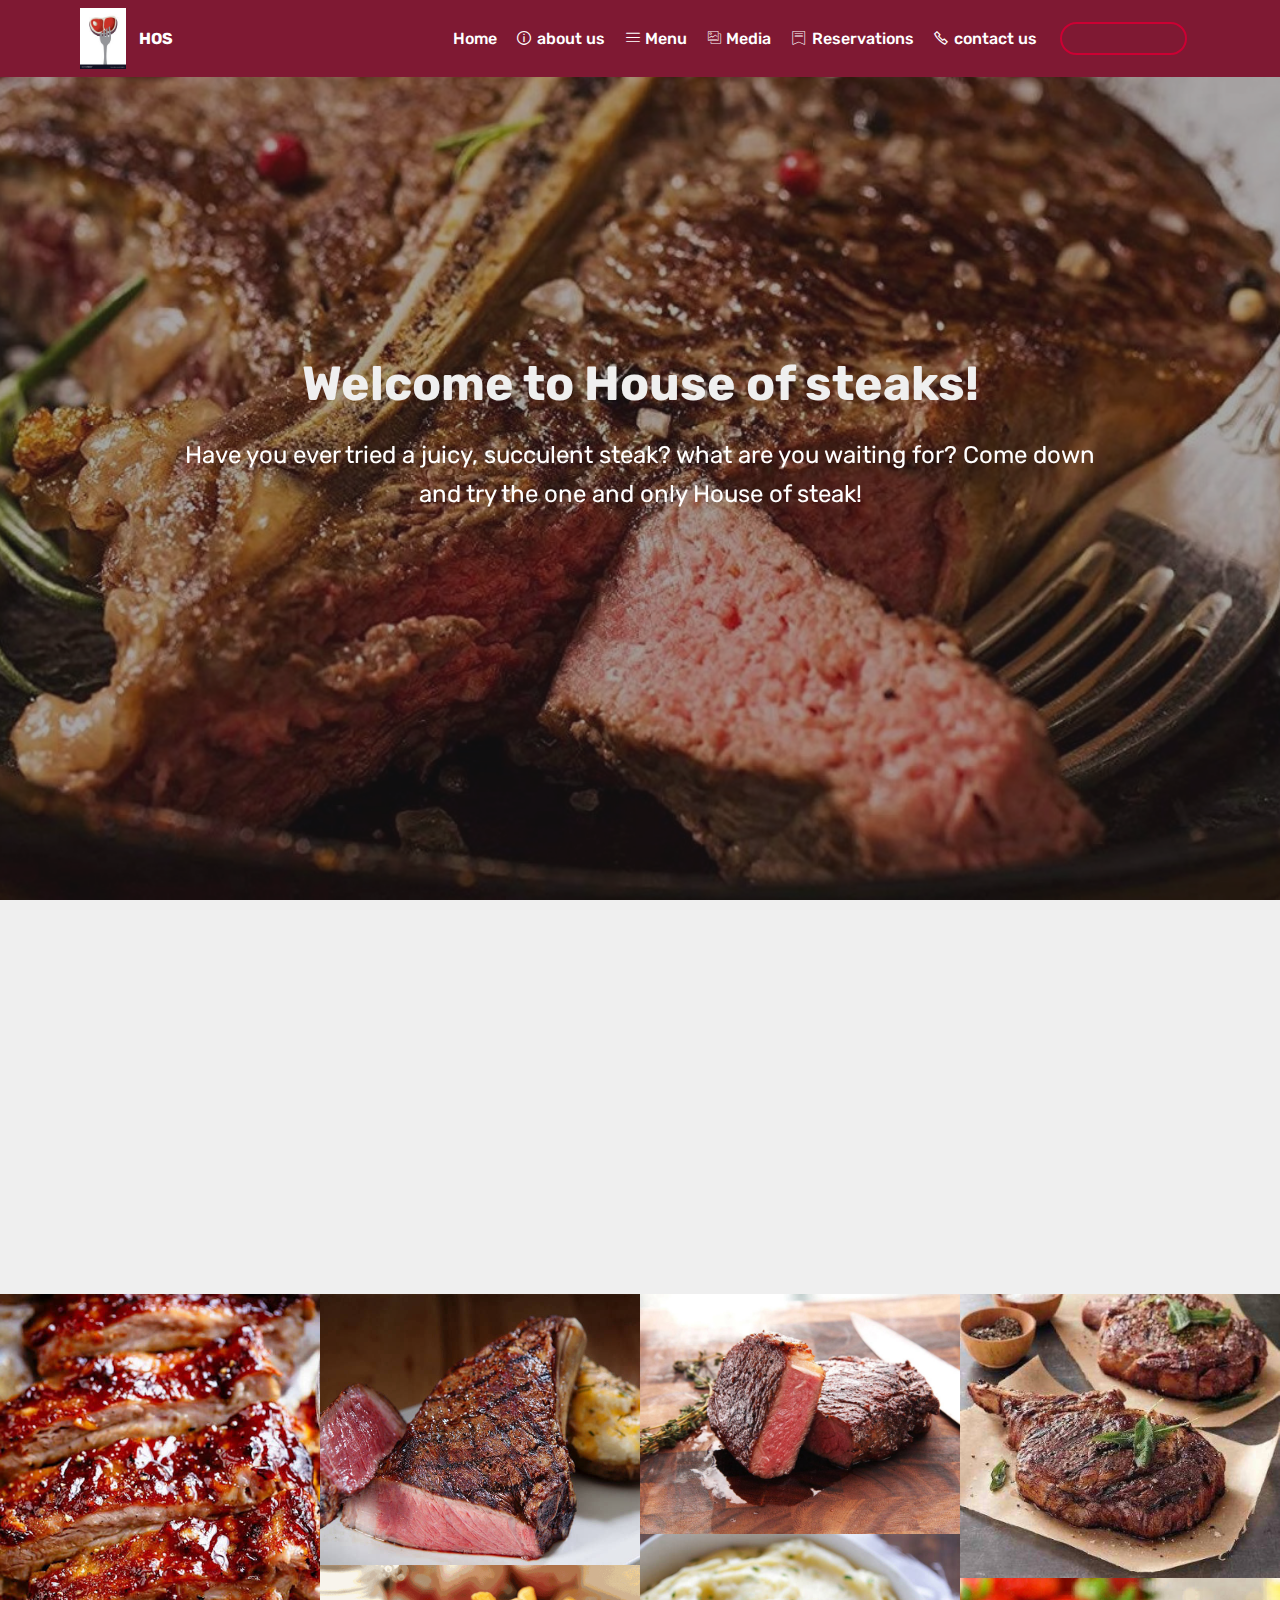
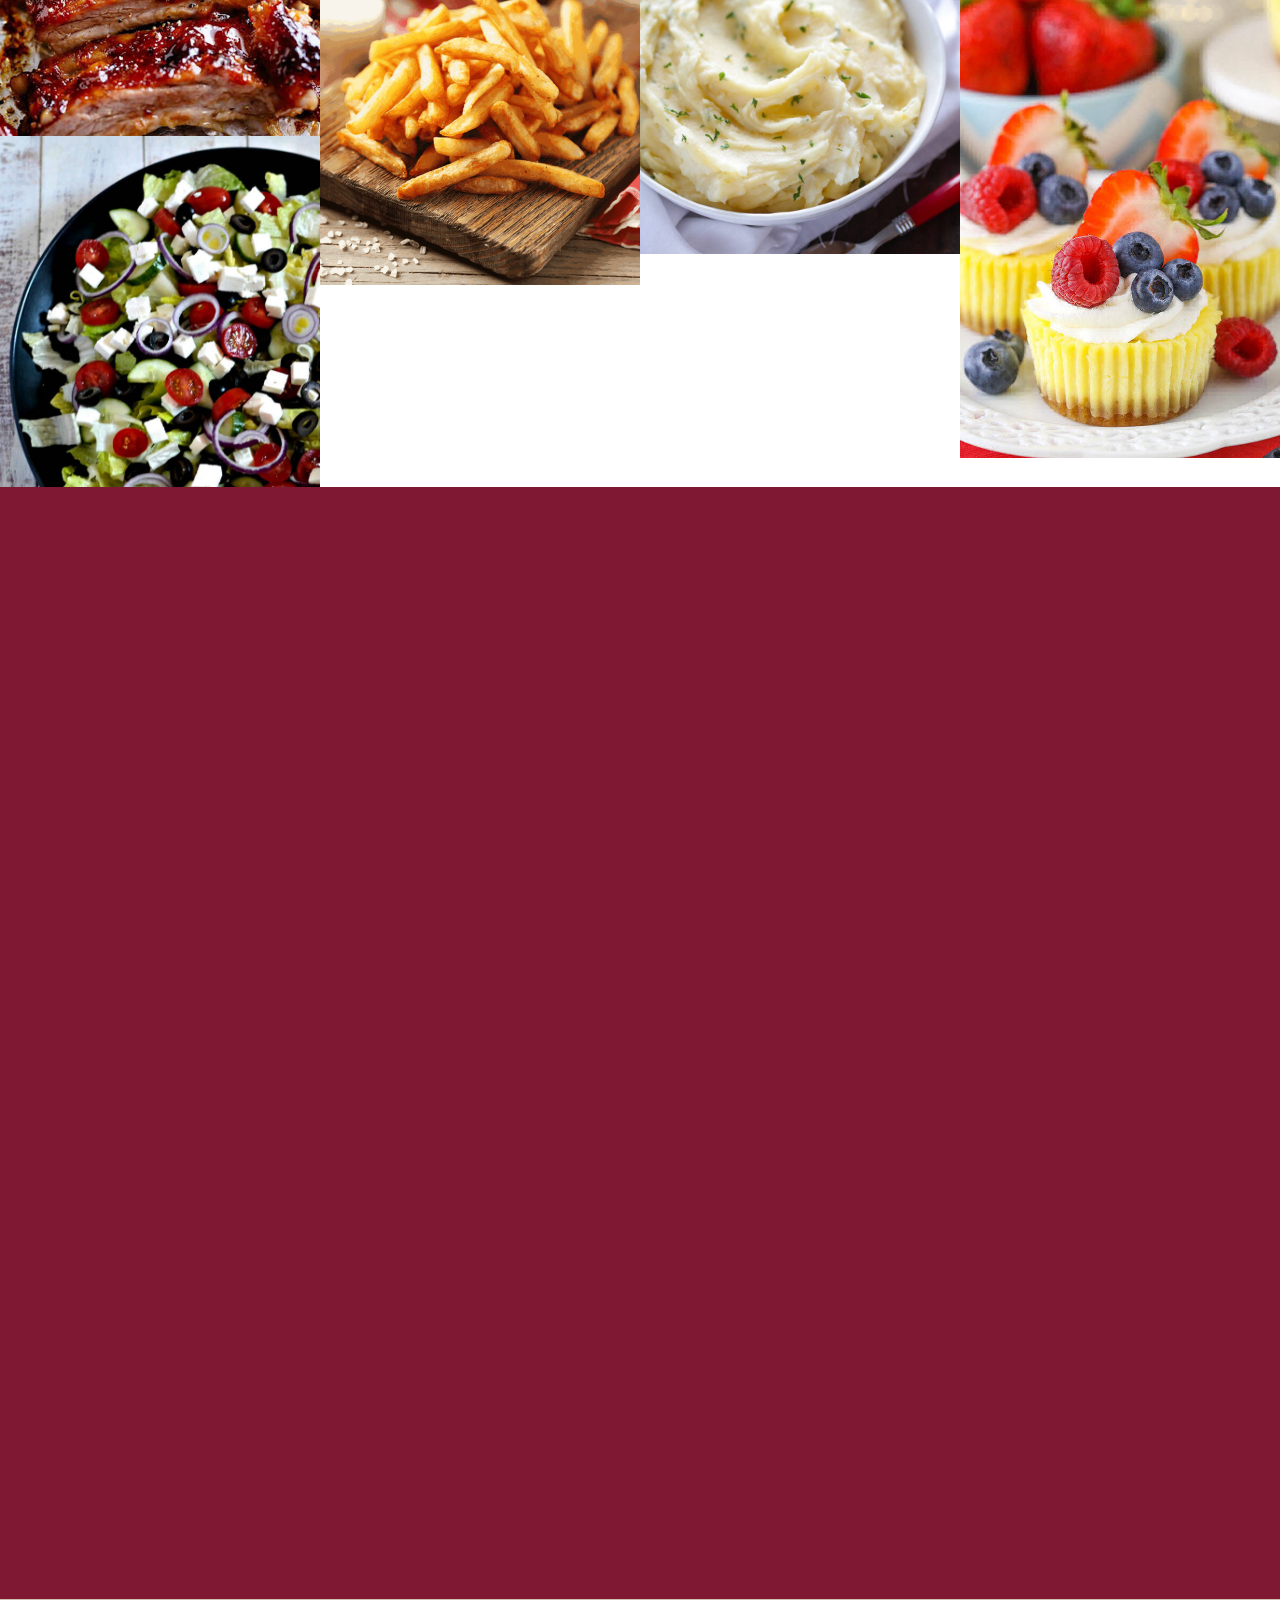
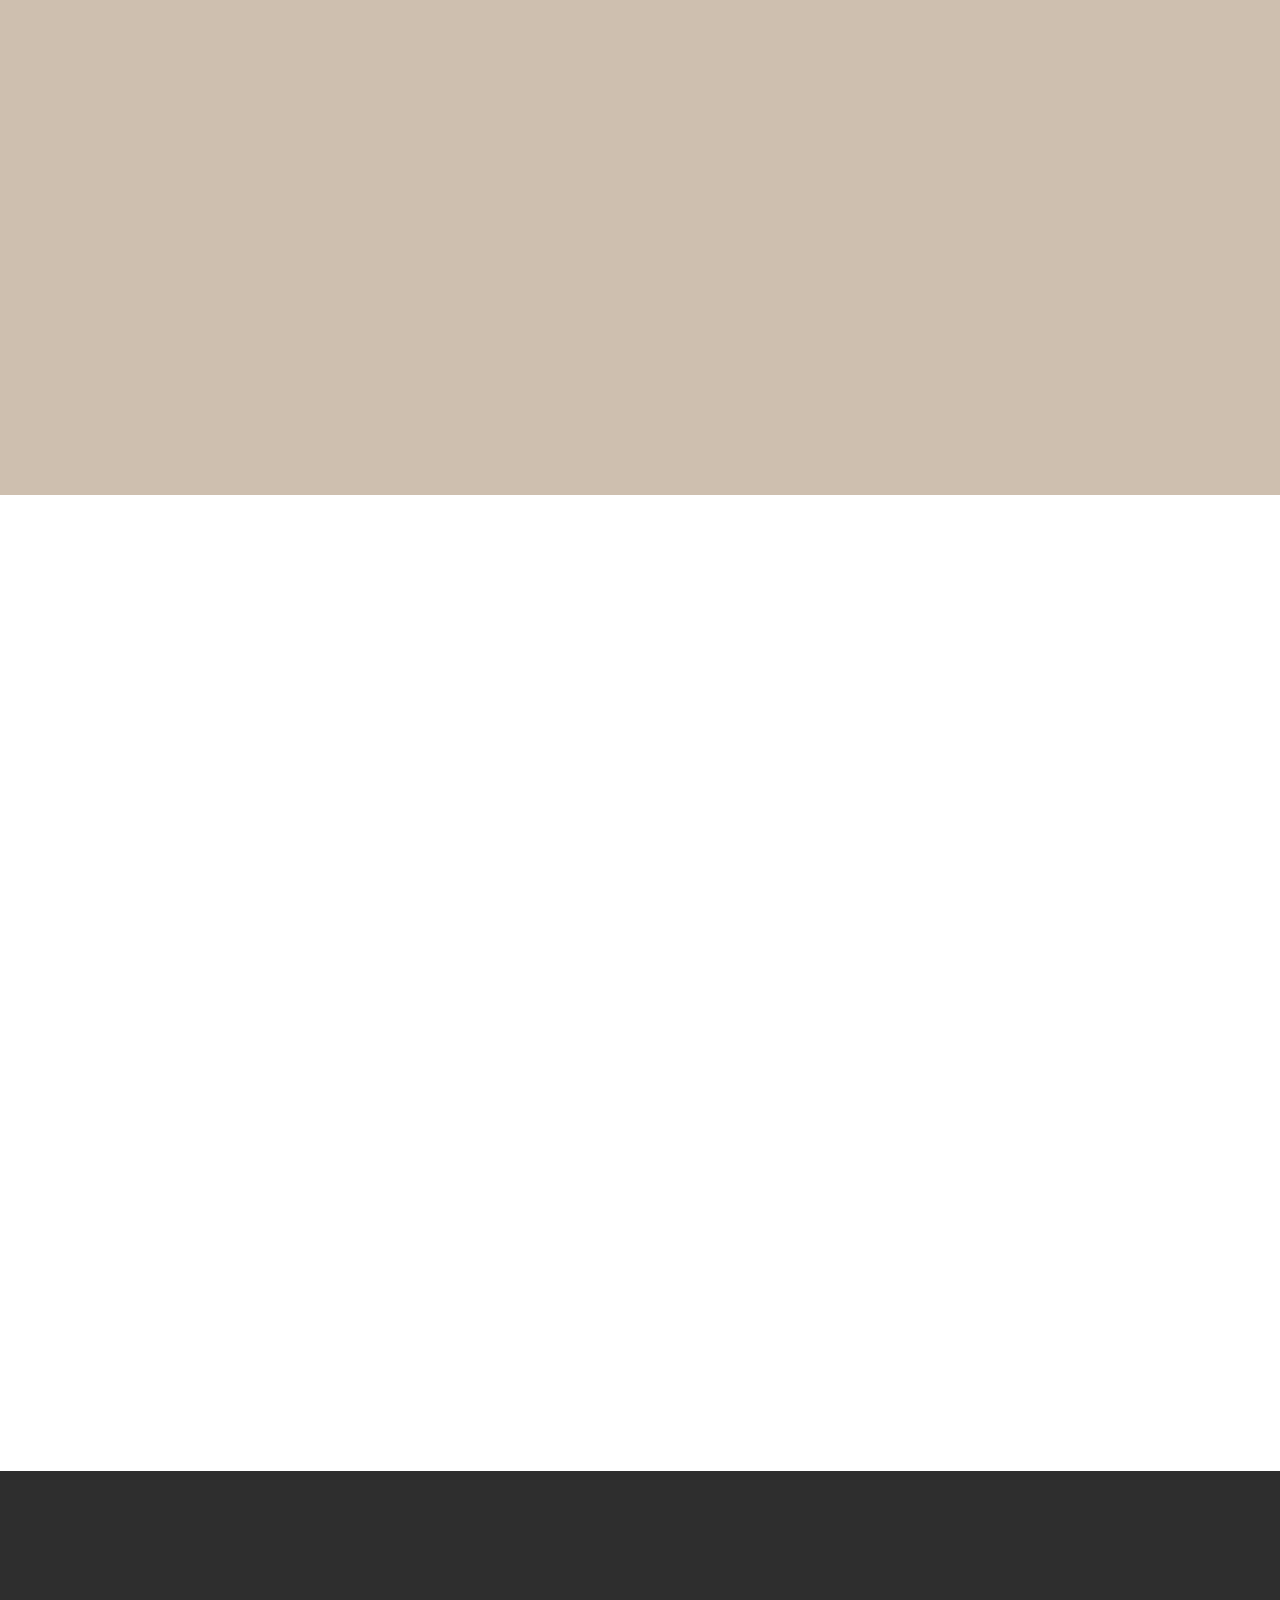
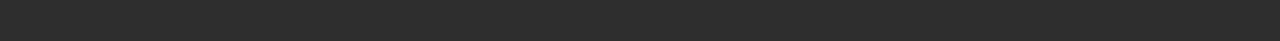
==== index.html @ 2a650e9a "create github pages" ====
<!DOCTYPE html>
<html  >
<head>
  <!-- Site made with Mobirise Website Builder v4.10.5, https://mobirise.com -->
  <meta charset="UTF-8">
  <meta http-equiv="X-UA-Compatible" content="IE=edge">
  <meta name="generator" content="Mobirise v4.10.5, mobirise.com">
  <meta name="viewport" content="width=device-width, initial-scale=1, minimum-scale=1">
  <link rel="shortcut icon" href="assets/images/steak-of-meat-in-a-fork-vector-11748850-122x161.jpg" type="image/x-icon">
  <meta name="description" content="">
  
  <title>Home</title>
  <link rel="stylesheet" href="assets/web/assets/mobirise-icons2/mobirise2.css">
  <link rel="stylesheet" href="assets/web/assets/mobirise-icons-bold/mobirise-icons-bold.css">
  <link rel="stylesheet" href="assets/web/assets/mobirise-icons/mobirise-icons.css">
  <link rel="stylesheet" href="assets/tether/tether.min.css">
  <link rel="stylesheet" href="assets/bootstrap/css/bootstrap.min.css">
  <link rel="stylesheet" href="assets/bootstrap/css/bootstrap-grid.min.css">
  <link rel="stylesheet" href="assets/bootstrap/css/bootstrap-reboot.min.css">
  <link rel="stylesheet" href="assets/animatecss/animate.min.css">
  <link rel="stylesheet" href="assets/socicon/css/styles.css">
  <link rel="stylesheet" href="assets/dropdown/css/style.css">
  <link rel="stylesheet" href="assets/theme/css/style.css">
  <link rel="stylesheet" href="assets/gallery/style.css">
  <link rel="stylesheet" href="assets/mobirise/css/mbr-additional.css" type="text/css">
  
  
  
</head>
<body>
  <section class="menu cid-rwjnhs7QAk" once="menu" id="menu1-2">

    

    <nav class="navbar navbar-expand beta-menu navbar-dropdown align-items-center navbar-fixed-top navbar-toggleable-sm">
        <button class="navbar-toggler navbar-toggler-right" type="button" data-toggle="collapse" data-target="#navbarSupportedContent" aria-controls="navbarSupportedContent" aria-expanded="false" aria-label="Toggle navigation">
            <div class="hamburger">
                <span></span>
                <span></span>
                <span></span>
                <span></span>
            </div>
        </button>
        <div class="menu-logo">
            <div class="navbar-brand">
                <span class="navbar-logo">
                    <a href="#top">
                         <img src="assets/images/steak-of-meat-in-a-fork-vector-11748850-122x161.jpg" alt="Mobirise" title="" style="height: 3.8rem;">
                    </a>
                </span>
                <span class="navbar-caption-wrap"><a class="navbar-caption text-white display-7" href="#top">HOS</a></span>
            </div>
        </div>
        <div class="collapse navbar-collapse" id="navbarSupportedContent">
            <ul class="navbar-nav nav-dropdown" data-app-modern-menu="true"><li class="nav-item">
                    <a class="nav-link link text-white display-4" href="https://mobirise.co">
                        </a>
                </li>
                <li class="nav-item">
                    <a class="nav-link link text-white display-4" href="#top">Home</a>
                </li><li class="nav-item"><a class="nav-link link text-white display-4" href="index.html#header16-b"><span class="mobi-mbri mobi-mbri-info mbr-iconfont mbr-iconfont-btn" style="font-size: 14px;"></span>about us</a></li><li class="nav-item"><a class="nav-link link text-white display-4" href="index.html#services3-c"><span class="mbrib-menu mbr-iconfont mbr-iconfont-btn" style="font-size: 14px;"></span>Menu</a></li><li class="nav-item"><a class="nav-link link text-white display-4" href="index.html#gallery3-9"><span class="mbri-photos mbr-iconfont mbr-iconfont-btn" style="font-size: 13px;"></span>Media</a></li><li class="nav-item"><a class="nav-link link text-white display-4" href="index.html#form4-h"><span class="mbri-bookmark mbr-iconfont mbr-iconfont-btn" style="font-size: 14px;"></span>Reservations</a></li><li class="nav-item"><a class="nav-link link text-white display-4" href="index.html#contacts2-g"><span class="mobi-mbri mobi-mbri-phone mbr-iconfont mbr-iconfont-btn" style="font-size: 14px;"></span>contact us</a></li></ul>
            <div class="navbar-buttons mbr-section-btn"><a class="btn btn-sm btn-secondary-outline display-4" href="https://mobirise.co">&nbsp; &nbsp; &nbsp; &nbsp; &nbsp; &nbsp; &nbsp; &nbsp;</a></div>
        </div>
    </nav>
</section>

<section class="engine"><a href="https://mobirise.info/e">make your own website</a></section><section class="header6 cid-rwjmFU9Wsx mbr-fullscreen mbr-parallax-background" id="header6-1">

    

    <div class="mbr-overlay" style="opacity: 0.4; background-color: rgb(35, 35, 35);">
    </div>

    <div class="container">
        <div class="row justify-content-md-center">
            <div class="mbr-white col-md-10">
                <h1 class="mbr-section-title align-center mbr-bold pb-3 mbr-fonts-style display-2">Welcome to House of steaks!</h1>
                <p class="mbr-text align-center pb-3 mbr-fonts-style display-5">Have you ever tried a juicy, succulent steak? what are you waiting for? Come down and try the one and only House of steak!</p>
                
            </div>
        </div>
    </div>

    
</section>

<section class="header1 cid-rwmfS5Y0vG" id="header16-b">

    

    

    <div class="container">
        <div class="row justify-content-md-center">
            <div class="col-md-10 align-center">
                <h1 class="mbr-section-title mbr-bold pb-3 mbr-fonts-style display-1">House of Steaks</h1>
                
                <p class="mbr-text pb-3 mbr-fonts-style display-5">House of steaks are well-known with their fresh thick meat. daily new meats are brought to serve our customers. as well as fresh salads and desserts.</p>
                
            </div>
        </div>
    </div>

</section>

<section class="mbr-gallery mbr-slider-carousel cid-rwm7wLivJv" id="gallery3-9">

    

    <div>
        <div><!-- Filter --><!-- Gallery --><div class="mbr-gallery-row"><div class="mbr-gallery-layout-default"><div><div><div class="mbr-gallery-item mbr-gallery-item--p0" data-video-url="false" data-tags="Awesome"><div href="#lb-gallery3-9" data-slide-to="0" data-toggle="modal"><img src="assets/images/image10-1-463x640-463x640.jpg" alt="" title=""><span class="icon-focus"></span></div></div><div class="mbr-gallery-item mbr-gallery-item--p0" data-video-url="false" data-tags="Responsive"><div href="#lb-gallery3-9" data-slide-to="1" data-toggle="modal"><img src="assets/images/image2-640x542-640x542.jpg" alt="" title=""><span class="icon-focus"></span></div></div><div class="mbr-gallery-item mbr-gallery-item--p0" data-video-url="false" data-tags="Creative"><div href="#lb-gallery3-9" data-slide-to="2" data-toggle="modal"><img src="assets/images/image1-1500x1125-800x600.jpg" alt="" title=""><span class="icon-focus"></span></div></div><div class="mbr-gallery-item mbr-gallery-item--p0" data-video-url="false" data-tags="Animated"><div href="#lb-gallery3-9" data-slide-to="3" data-toggle="modal"><img src="assets/images/image3-900x800-800x711.jpg" alt="" title=""><span class="icon-focus"></span></div></div><div class="mbr-gallery-item mbr-gallery-item--p0" data-video-url="false" data-tags="Awesome"><div href="#lb-gallery3-9" data-slide-to="4" data-toggle="modal"><img src="assets/images/image7-1-800x800-800x800.jpg" alt="" title=""><span class="icon-focus"></span></div></div><div class="mbr-gallery-item mbr-gallery-item--p0" data-video-url="false" data-tags="Awesome"><div href="#lb-gallery3-9" data-slide-to="5" data-toggle="modal"><img src="assets/images/image6.gif" alt="" title=""><span class="icon-focus"></span></div></div><div class="mbr-gallery-item mbr-gallery-item--p0" data-video-url="false" data-tags="Responsive"><div href="#lb-gallery3-9" data-slide-to="6" data-toggle="modal"><img src="assets/images/image8-600x900-600x900.jpg" alt="" title=""><span class="icon-focus"></span></div></div><div class="mbr-gallery-item mbr-gallery-item--p0" data-video-url="false" data-tags="Animated"><div href="#lb-gallery3-9" data-slide-to="7" data-toggle="modal"><img src="assets/images/image4-685x750-685x750.jpg" alt="" title=""><span class="icon-focus"></span></div></div></div></div><div class="clearfix"></div></div></div><!-- Lightbox --><div data-app-prevent-settings="" class="mbr-slider modal fade carousel slide" tabindex="-1" data-keyboard="true" data-interval="false" id="lb-gallery3-9"><div class="modal-dialog"><div class="modal-content"><div class="modal-body"><div class="carousel-inner"><div class="carousel-item active"><img src="assets/images/image10-1-463x640.jpg" alt="" title=""></div><div class="carousel-item"><img src="assets/images/image2-640x542.jpg" alt="" title=""></div><div class="carousel-item"><img src="assets/images/image1-1500x1125.jpg" alt="" title=""></div><div class="carousel-item"><img src="assets/images/image3-900x800.jpg" alt="" title=""></div><div class="carousel-item"><img src="assets/images/image7-1-800x800.jpg" alt="" title=""></div><div class="carousel-item"><img src="assets/images/image6.gif" alt="" title=""></div><div class="carousel-item"><img src="assets/images/image8-600x900.jpg" alt="" title=""></div><div class="carousel-item"><img src="assets/images/image4-685x750.jpg" alt="" title=""></div></div><a class="carousel-control carousel-control-prev" role="button" data-slide="prev" href="#lb-gallery3-9"><span class="mbri-left mbr-iconfont" aria-hidden="true"></span><span class="sr-only">Previous</span></a><a class="carousel-control carousel-control-next" role="button" data-slide="next" href="#lb-gallery3-9"><span class="mbri-right mbr-iconfont" aria-hidden="true"></span><span class="sr-only">Next</span></a><a class="close" href="#" role="button" data-dismiss="modal"><span class="sr-only">Close</span></a></div></div></div></div></div>
    </div>

</section>

<section class="services3 cid-rwmgaIQurn" id="services3-c">
    <!---->
    
    <!---->
    <!--Overlay-->
    
    <!--Container-->
    <div class="container">
        <div class="row">
            <!--Titles-->
            <div class="title pb-5 col-12">
                <h2 class="align-left mbr-fonts-style display-2"><strong><em>our Menu</em></strong></h2>
                
            </div>
            <!--Card-1-->
            <div class="card px-3 col-12 col-md-6">
                <div class="card-wrapper media-container-row media-container-row">
                    <div class="card-box">
                        <div class="top-line pb-1">
                            <h4 class="card-title mbr-fonts-style display-5"><em>APPETIZERS</em></h4>
                            <p class="mbr-text card-title cost mbr-fonts-style m-0 display-5"></p>
                        </div>
                        <div class="bottom-line">
                            
                        </div>
                    </div>
                </div>
            </div>
            <!--Card-2-->
            <div class="card px-3 col-12 col-md-6">
                <div class="card-wrapper media-container-row media-container-row">
                    <div class="card-box">
                        <div class="top-line pb-3">
                            <h4 class="card-title mbr-fonts-style display-5"><em>Main Dishes</em></h4>
                            <p class="mbr-text card-title cost mbr-fonts-style m-0 display-5"></p>
                        </div>
                        <div class="bottom-line">
                            
                        </div>
                    </div>
                </div>
            </div>
            <!--Card-3-->
            <div class="card px-3 col-12 col-md-6">
                <div class="card-wrapper media-container-row media-container-row">
                    <div class="card-box">
                        <div class="top-line pb-3">
                            <h4 class="card-title mbr-fonts-style display-4">French Fries<br><br>&nbsp; &nbsp; <em>a big bowl of homemade french friesh with seasoning salt. &nbsp; &nbsp; Add cheese &nbsp; &nbsp; &nbsp;$2.99</em></h4>
                            <p class="mbr-text card-title cost mbr-fonts-style m-0 display-5">$8.99</p>
                        </div>
                        <div class="bottom-line">
                            
                        </div>
                    </div>
                </div>
            </div>
            <!--Card-4-->
            <div class="card px-3 col-12 col-md-6">
                <div class="card-wrapper media-container-row media-container-row">
                    <div class="card-box">
                        <div class="top-line pb-3">
                            <h4 class="card-title mbr-fonts-style display-7"><em>RIBEYE<br></em>&nbsp; &nbsp;<br>&nbsp; &nbsp; &nbsp;8oZ &nbsp; &nbsp; &nbsp; &nbsp; &nbsp; &nbsp; &nbsp; &nbsp; &nbsp; &nbsp; &nbsp; &nbsp; &nbsp; &nbsp; &nbsp; &nbsp; &nbsp; &nbsp; &nbsp; &nbsp; &nbsp;$24.99<br>&nbsp; &nbsp;16oZ &nbsp; &nbsp; &nbsp; &nbsp; &nbsp; &nbsp; &nbsp; &nbsp; &nbsp; &nbsp; &nbsp; &nbsp; &nbsp; &nbsp; &nbsp; &nbsp; &nbsp; &nbsp; &nbsp; &nbsp; &nbsp;$26.99 &nbsp;&nbsp;<br>&nbsp; &nbsp;20oZ &nbsp; &nbsp; &nbsp; &nbsp; &nbsp; &nbsp; &nbsp; &nbsp; &nbsp; &nbsp; &nbsp; &nbsp; &nbsp; &nbsp; &nbsp; &nbsp; &nbsp; &nbsp; &nbsp; &nbsp; $28.99 &nbsp; &nbsp; &nbsp; &nbsp; &nbsp; &nbsp; &nbsp; &nbsp; &nbsp;</h4>
                            <p class="mbr-text card-title cost mbr-fonts-style m-0 display-5"></p>
                        </div>
                        <div class="bottom-line">
                            
                        </div>
                    </div>
                </div>
            </div>
            <!--Card-5-->
            <div class="card px-3 col-12 col-md-6">
                <div class="card-wrapper media-container-row media-container-row">
                    <div class="card-box">
                        <div class="top-line pb-3">
                            <h4 class="card-title mbr-fonts-style display-7">&nbsp;ceasar Salad<br><br>&nbsp; &nbsp; <em>all green freshly cutt salad with delicous ceasar dressing.</em></h4>
                            <p class="mbr-text card-title cost mbr-fonts-style m-0 display-5">
                                $4.99</p>
                        </div>
                        <div class="bottom-line">
                            
                        </div>
                    </div>
                </div>
            </div>
            <!--Card-6-->
            <div class="card px-3 col-12 col-md-6">
                <div class="card-wrapper media-container-row media-container-row">
                    <div class="card-box">
                        <div class="top-line pb-3">
                            <h4 class="card-title mbr-fonts-style display-7">TOP SIRLOIN 12oZ &nbsp; &nbsp; &nbsp; &nbsp; &nbsp; &nbsp; &nbsp; &nbsp; $26.99</h4>
                            <p class="mbr-text card-title cost mbr-fonts-style m-0 display-5"></p>
                        </div>
                        <div class="bottom-line">
                            
                        </div>
                    </div>
                </div>
            </div>
            <!--Card-7-->
            <div class="card px-3 col-12 col-md-6">
                <div class="card-wrapper media-container-row media-container-row">
                    <div class="card-box">
                        <div class="top-line pb-3">
                            <h4 class="card-title mbr-fonts-style display-7">Onions Rings<br><br><em>&nbsp; &nbsp; &nbsp;four pcs of fried Onions&nbsp;</em></h4>
                            <p class="mbr-text card-title cost mbr-fonts-style m-0 display-5">$5.99</p>
                        </div>
                        <div class="bottom-line">
                            
                        </div>
                    </div>
                </div>
            </div>
            <!--Card-8-->
            <div class="card px-3 col-12 col-md-6">
                <div class="card-wrapper media-container-row media-container-row">
                    <div class="card-box">
                        <div class="top-line pb-3">
                            <h4 class="card-title mbr-fonts-style display-7">
                                CHOPPED STEAK 16oZ &nbsp; &nbsp; &nbsp; $29.99</h4>
                            <p class="mbr-text card-title cost mbr-fonts-style m-0 display-5"></p>
                        </div>
                        <div class="bottom-line">
                            
                        </div>
                    </div>
                </div>
            </div>
            <!--Card-9-->
            <div class="card px-3 col-12 col-md-6">
                <div class="card-wrapper media-container-row media-container-row">
                    <div class="card-box">
                        <div class="top-line pb-3">
                            <h4 class="card-title mbr-fonts-style display-7">
                                greek Salad<br>&nbsp; &nbsp;<br>&nbsp; &nbsp; y<em>es, thats right our new salad has arrived. lettuce,tomato, onions, with feta cheese blocks covered in Greek Olive Oil</em></h4>
                            <p class="mbr-text card-title cost mbr-fonts-style m-0 display-5">
                                $4.99</p>
                        </div>
                        <div class="bottom-line">
                            
                        </div>
                    </div>
                </div>
            </div>
            <!--Card-10-->
            <div class="card px-3 col-12 col-md-6">
                <div class="card-wrapper media-container-row media-container-row">
                    <div class="card-box">
                        <div class="top-line pb-3">
                            <h4 class="card-title mbr-fonts-style display-7">DESSERT<br><br><br>&nbsp; mini homemade cheese cake covered with strawberry topping &nbsp; &nbsp; &nbsp; &nbsp; &nbsp; &nbsp; &nbsp; $7.99<br><br><br>Apple Pie with two scoops vanilla Ice cream on top<br>&nbsp; &nbsp; &nbsp; &nbsp; &nbsp; &nbsp; &nbsp; &nbsp; &nbsp; &nbsp; &nbsp; &nbsp; &nbsp; &nbsp; &nbsp; &nbsp; &nbsp; &nbsp; &nbsp; &nbsp; &nbsp; &nbsp; $7.99<br>add extra ice cream &nbsp; $1.99</h4>
                            <p class="mbr-text card-title cost mbr-fonts-style m-0 display-5"></p>
                        </div>
                        <div class="bottom-line">
                            
                        </div>
                    </div>
                </div>
            </div>
            <!--Card-11-->
            <div class="card px-3 col-12 col-md-6">
                <div class="card-wrapper media-container-row media-container-row">
                    <div class="card-box">
                        <div class="top-line pb-3">
                            <h4 class="card-title mbr-fonts-style display-7">DRINKS<br>&nbsp; &nbsp; &nbsp;soft drinks "Coke,Fanta,Sprite" &nbsp; &nbsp; $4.99<br>&nbsp; &nbsp; &nbsp;ice tea &nbsp; &nbsp; &nbsp; &nbsp; &nbsp; &nbsp; &nbsp; &nbsp; &nbsp; &nbsp; &nbsp; &nbsp; &nbsp; &nbsp; &nbsp; &nbsp; &nbsp; &nbsp; &nbsp; &nbsp; &nbsp; &nbsp; &nbsp; &nbsp; &nbsp; &nbsp; &nbsp; &nbsp;$4.99<br>&nbsp; &nbsp; water &nbsp; &nbsp; &nbsp; &nbsp; &nbsp; &nbsp; &nbsp; &nbsp; &nbsp; &nbsp; &nbsp; &nbsp; &nbsp; &nbsp; &nbsp; &nbsp; &nbsp; &nbsp; &nbsp; &nbsp; &nbsp; &nbsp; &nbsp; &nbsp; &nbsp; &nbsp; &nbsp; &nbsp; &nbsp; $1.99</h4>
                            <p class="mbr-text card-title cost mbr-fonts-style m-0 display-5"></p>
                        </div>
                        <div class="bottom-line">
                            
                        </div>
                    </div>
                </div>
            </div>
            <!--Card-12-->
            
        </div>
    </div>
</section>

<section class="services2 cid-rwmge7Nt51" id="services2-d">
    <!---->
    
    <!---->
    <!--Overlay-->
    
    <!--Container-->
    <div class="container">
        <div class="col-md-12">
            <div class="media-container-row">
                <div class="mbr-figure" style="width: 50%;">
                    <img src="assets/images/image1-550x365.jpg" alt="Mobirise" title="">
                </div>
                <div class="align-left aside-content">
                    <h2 class="mbr-title pt-2 mbr-fonts-style display-2"><em>special offer for two</em></h2>
                    <div class="mbr-section-text">
                        <p class="mbr-text text1 pt-2 mbr-light mbr-fonts-style display-7">&nbsp;Enjoy our special offer for two, Two ribeye steaks (8 oZ) with any two sides, plus a Salad and two soft drinks for Only $49.99</p>
                        
                    </div>
                    <!--Btn-->
                    
                </div>
            </div>
        </div>
    </div>
</section>

<section class="mbr-section form4 cid-rwmuWnNvCd" id="form4-h">

    

    
    <div class="container">
        <div class="row">
            <div class="col-md-6">
                <div class="google-map"><iframe frameborder="0" style="border:0" src="https://www.google.com/maps/embed/v1/place?key=AIzaSyAEIpgj38KyLFELm2bK9Y7krBkz1K-cMq8&amp;q=place_id:ChIJn6wOs6lZwokRLKy1iqRcoKw" allowfullscreen=""></iframe></div>
            </div>
            <div class="col-md-6">
                <h2 class="pb-3 align-left mbr-fonts-style display-2"></h2>
                <div>
                    <div class="icon-block pb-3 align-left">
                        <span class="icon-block__icon">
                            <a href="mailto:abdualyawer@gmail.com"><span class="mbr-iconfont mbri-letter"></span></a>
                        </span>
                        <h4 class="icon-block__title align-left mbr-fonts-style display-5">
                            for reservations please contact us</h4>
                    </div>
                    
                </div>
                <div data-form-type="formoid">
                    <!---Formbuilder Form--->
                    <form action="https://mobirise.com/" method="POST" class="mbr-form form-with-styler" data-form-title="Mobirise Form"><input type="hidden" name="email" data-form-email="true" value="fwGpXzDxWOIUc+SrTbZpbBhOyHHXMbYQBjpQIfk+PulCtL2h1QwbRyjXx0xxpLxNblN1QhviZSuX07sRH849otf4OBZuuKc+/d7leu6kkbRt9jttqNXAZ9Q2WETQyP9z">
                        <div class="row">
                            <div hidden="hidden" data-form-alert="" class="alert alert-success col-12">Thanks for your time, we will call you as soon as we can!</div>
                            <div hidden="hidden" data-form-alert-danger="" class="alert alert-danger col-12">
                            </div>
                        </div>
                        <div class="dragArea row">
                            <div class="col-md-6  form-group" data-for="name">
                                <input type="text" name="name" placeholder="Your Name" data-form-field="Name" required="required" class="form-control input display-7" id="name-form4-h">
                            </div>
                            <div class="col-md-6  form-group" data-for="phone">
                                <input type="text" name="phone" placeholder="Phone" data-form-field="Phone" required="required" class="form-control input display-7" id="phone-form4-h">
                            </div>
                            <div data-for="email" class="col-md-12  form-group">
                                <input type="text" name="email" placeholder="Email" data-form-field="Email" class="form-control input display-7" required="required" id="email-form4-h">
                            </div>
                            <div data-for="message" class="col-md-12  form-group">
                                <textarea name="message" placeholder="Message" data-form-field="Message" class="form-control input display-7" id="message-form4-h"></textarea>
                            </div>
                            <div class="col-md-12 input-group-btn  mt-2 align-center"><button type="submit" class="btn btn-primary btn-form display-4">SEND MESSAGE</button></div>
                        </div>
                    </form><!---Formbuilder Form--->
                </div>
            </div>
        </div>
    </div>
</section>

<section class="mbr-section contacts2 cid-rwmuK1TJE2" id="contacts2-g">
    <!---->
    
    <!---->
    <!--Overlay-->
    
    <!--Container-->
    <div class="container">
        <div class="row">
            <!--Titles-->
            <div class="title col-12">
                <h2 class="align-left mbr-fonts-style display-1">
                    Our Contacts
                </h2>
                
            </div>
            <div class="col-12">
                <div class="row justify-content-center">
                    <div class="col-12 col-md-4">
                        <div class="b b-adress">
                            <h5 class="align-left mbr-fonts-style m-0 display-5">
                                Address:
                            </h5>
                            <p class="mbr-text align-left mbr-fonts-style display-7">
                                350 5th Ave, JEDDAH, 10118, KSA</p>
                        </div>
                    </div>
                    <div class="col-12 col-md-4">
                        <div class="b b-phone">
                            <h5 class="align-left mbr-fonts-style m-0 display-5">
                                Phone:
                            </h5>
                            <p class="mbr-text align-left mbr-fonts-style display-7">+966********</p>
                        </div>
                    </div>
                    <div class="col-12 col-md-4">
                        <div class="b b-mail">
                            <h5 class="align-left mbr-fonts-style m-0 display-5">
                                E-mail:
                            </h5>
                            <p class="mbr-text align-left mbr-fonts-style display-7">abdualyawer@gmail.com
                            </p>
                        </div>
                    </div>
                </div>
            </div>
        </div>
    </div>
</section>

<section once="footers" class="cid-rwmu6sA3yE" id="footer7-e">

    

    

    <div class="container">
        <div class="media-container-row align-center mbr-white">
            <div class="row row-links">
                <ul class="foot-menu">
                    
                    
                    
                    
                    
                <li class="foot-menu-item mbr-fonts-style display-7"><strong>Find Us On Social Media</strong></li><li class="foot-menu-item mbr-fonts-style display-7">
                        <a class="text-white mbr-bold" href="#" target="_blank">Services</a>
                    </li><li class="foot-menu-item mbr-fonts-style display-7"><strong>#HOS</strong></li><li class="foot-menu-item mbr-fonts-style display-7">
                        <a class="text-white mbr-bold" href="#" target="_blank">Careers</a>
                    </li><li class="foot-menu-item mbr-fonts-style display-7"><strong>jobs</strong></li></ul>
            </div>
            <div class="row social-row">
                <div class="social-list align-right pb-2">
                    
                    
                    
                    
                    
                    
                <div class="soc-item">
                        <a href="https://twitter.com/mobirise" target="_blank">
                            <span class="socicon-twitter socicon mbr-iconfont mbr-iconfont-social"></span>
                        </a>
                    </div><div class="soc-item">
                        <a href="https://www.facebook.com/pages/Mobirise/1616226671953247" target="_blank">
                            <span class="socicon-facebook socicon mbr-iconfont mbr-iconfont-social"></span>
                        </a>
                    </div><div class="soc-item">
                        <a href="https://www.youtube.com/c/mobirise" target="_blank">
                            <span class="socicon-youtube socicon mbr-iconfont mbr-iconfont-social"></span>
                        </a>
                    </div><div class="soc-item">
                        <a href="https://instagram.com/mobirise" target="_blank">
                            <span class="socicon-instagram socicon mbr-iconfont mbr-iconfont-social"></span>
                        </a>
                    </div><div class="soc-item">
                        <a href="https://plus.google.com/u/0/+Mobirise" target="_blank">
                            <span class="socicon-googleplus socicon mbr-iconfont mbr-iconfont-social"></span>
                        </a>
                    </div><div class="soc-item">
                        <a href="https://www.behance.net/Mobirise" target="_blank">
                            <span class="socicon-behance socicon mbr-iconfont mbr-iconfont-social"></span>
                        </a>
                    </div></div>
            </div>
            <div class="row row-copirayt">
                <p class="mbr-text mb-0 mbr-fonts-style mbr-white align-center display-7">
                    © Copyright 2019 Mobirise - All Rights Reserved
                </p>
            </div>
        </div>
    </div>
</section>


  <script src="assets/web/assets/jquery/jquery.min.js"></script>
  <script src="assets/popper/popper.min.js"></script>
  <script src="assets/tether/tether.min.js"></script>
  <script src="assets/bootstrap/js/bootstrap.min.js"></script>
  <script src="assets/touchswipe/jquery.touch-swipe.min.js"></script>
  <script src="assets/viewportchecker/jquery.viewportchecker.js"></script>
  <script src="assets/parallax/jarallax.min.js"></script>
  <script src="assets/masonry/masonry.pkgd.min.js"></script>
  <script src="assets/imagesloaded/imagesloaded.pkgd.min.js"></script>
  <script src="assets/bootstrapcarouselswipe/bootstrap-carousel-swipe.js"></script>
  <script src="assets/vimeoplayer/jquery.mb.vimeo_player.js"></script>
  <script src="assets/smoothscroll/smooth-scroll.js"></script>
  <script src="assets/dropdown/js/nav-dropdown.js"></script>
  <script src="assets/dropdown/js/navbar-dropdown.js"></script>
  <script src="assets/theme/js/script.js"></script>
  <script src="assets/slidervideo/script.js"></script>
  <script src="assets/gallery/player.min.js"></script>
  <script src="assets/gallery/script.js"></script>
  <script src="assets/formoid/formoid.min.js"></script>
  
  
  <input name="animation" type="hidden">
  </body>
</html>
---- assets/web/assets/mobirise-icons2/mobirise2.css ----
@font-face {
  font-family: 'Moririse2';
  src:  url('mobirise2.eot?f2bix4');
  src:  url('mobirise2.eot?f2bix4#iefix') format('embedded-opentype'),
    url('mobirise2.ttf?f2bix4') format('truetype'),
    url('mobirise2.woff?f2bix4') format('woff'),
    url('mobirise2.svg?f2bix4#mobirise2') format('svg');
  font-weight: normal;
  font-style: normal;
}

[class^="mobi-"], [class*=" mobi-"] {
  /* use !important to prevent issues with browser extensions that change fonts */
  font-family: 'Moririse2' !important;
  speak: none;
  font-style: normal;
  font-weight: normal;
  font-variant: normal;
  text-transform: none;
  line-height: 1;

  /* Better Font Rendering =========== */
  -webkit-font-smoothing: antialiased;
  -moz-osx-font-smoothing: grayscale;
}

.mobi-mbri-add-submenu:before {
  content: "\e900";
}
.mobi-mbri-alert:before {
  content: "\e901";
}
.mobi-mbri-align-center:before {
  content: "\e902";
}
.mobi-mbri-align-justify:before {
  content: "\e903";
}
.mobi-mbri-align-left:before {
  content: "\e904";
}
.mobi-mbri-align-right:before {
  content: "\e905";
}
.mobi-mbri-android:before {
  content: "\e906";
}
.mobi-mbri-apple:before {
  content: "\e907";
}
.mobi-mbri-arrow-down:before {
  content: "\e908";
}
.mobi-mbri-arrow-next:before {
  content: "\e909";
}
.mobi-mbri-arrow-prev:before {
  content: "\e90a";
}
.mobi-mbri-arrow-up:before {
  content: "\e90b";
}
.mobi-mbri-bold:before {
  content: "\e90c";
}
.mobi-mbri-bookmark:before {
  content: "\e90d";
}
.mobi-mbri-bootstrap:before {
  content: "\e90e";
}
.mobi-mbri-briefcase:before {
  content: "\e90f";
}
.mobi-mbri-browse:before {
  content: "\e910";
}
.mobi-mbri-bulleted-list:before {
  content: "\e911";
}
.mobi-mbri-calendar:before {
  content: "\e912";
}
.mobi-mbri-camera:before {
  content: "\e913";
}
.mobi-mbri-cart-add:before {
  content: "\e914";
}
.mobi-mbri-cart-full:before {
  content: "\e915";
}
.mobi-mbri-cash:before {
  content: "\e916";
}
.mobi-mbri-change-style:before {
  content: "\e917";
}
.mobi-mbri-chat:before {
  content: "\e918";
}
.mobi-mbri-clock:before {
  content: "\e919";
}
.mobi-mbri-close:before {
  content: "\e91a";
}
.mobi-mbri-cloud:before {
  content: "\e91b";
}
.mobi-mbri-code:before {
  content: "\e91c";
}
.mobi-mbri-contact-form:before {
  content: "\e91d";
}
.mobi-mbri-credit-card:before {
  content: "\e91e";
}
.mobi-mbri-cursor-click:before {
  content: "\e91f";
}
.mobi-mbri-cust-feedback:before {
  content: "\e920";
}
.mobi-mbri-database:before {
  content: "\e921";
}
.mobi-mbri-delivery:before {
  content: "\e922";
}
.mobi-mbri-desktop:before {
  content: "\e923";
}
.mobi-mbri-devices:before {
  content: "\e924";
}
.mobi-mbri-down:before {
  content: "\e925";
}
.mobi-mbri-download-2:before {
  content: "\e926";
}
.mobi-mbri-download:before {
  content: "\e927";
}
.mobi-mbri-drag-n-drop-2:before {
  content: "\e928";
}
.mobi-mbri-drag-n-drop:before {
  content: "\e929";
}
.mobi-mbri-edit-2:before {
  content: "\e92a";
}
.mobi-mbri-edit:before {
  content: "\e92b";
}
.mobi-mbri-error:before {
  content: "\e92c";
}
.mobi-mbri-extension:before {
  content: "\e92d";
}
.mobi-mbri-features:before {
  content: "\e92e";
}
.mobi-mbri-file:before {
  content: "\e92f";
}
.mobi-mbri-flag:before {
  content: "\e930";
}
.mobi-mbri-folder:before {
  content: "\e931";
}
.mobi-mbri-gift:before {
  content: "\e932";
}
.mobi-mbri-github:before {
  content: "\e933";
}
.mobi-mbri-globe-2:before {
  content: "\e934";
}
.mobi-mbri-globe:before {
  content: "\e935";
}
.mobi-mbri-growing-chart:before {
  content: "\e936";
}
.mobi-mbri-hearth:before {
  content: "\e937";
}
.mobi-mbri-help:before {
  content: "\e938";
}
.mobi-mbri-home:before {
  content: "\e939";
}
.mobi-mbri-hot-cup:before {
  content: "\e93a";
}
.mobi-mbri-idea:before {
  content: "\e93b";
}
.mobi-mbri-image-gallery:before {
  content: "\e93c";
}
.mobi-mbri-image-slider:before {
  content: "\e93d";
}
.mobi-mbri-info:before {
  content: "\e93e";
}
.mobi-mbri-italic:before {
  content: "\e93f";
}
.mobi-mbri-key:before {
  content: "\e940";
}
.mobi-mbri-laptop:before {
  content: "\e941";
}
.mobi-mbri-layers:before {
  content: "\e942";
}
.mobi-mbri-left-right:before {
  content: "\e943";
}
.mobi-mbri-left:before {
  content: "\e944";
}
.mobi-mbri-letter:before {
  content: "\e945";
}
.mobi-mbri-like:before {
  content: "\e946";
}
.mobi-mbri-link:before {
  content: "\e947";
}
.mobi-mbri-lock:before {
  content: "\e948";
}
.mobi-mbri-login:before {
  content: "\e949";
}
.mobi-mbri-logout:before {
  content: "\e94a";
}
.mobi-mbri-magic-stick:before {
  content: "\e94b";
}
.mobi-mbri-map-pin:before {
  content: "\e94c";
}
.mobi-mbri-menu:before {
  content: "\e94d";
}
.mobi-mbri-mobile-2:before {
  content: "\e94e";
}
.mobi-mbri-mobile-horizontal:before {
  content: "\e94f";
}
.mobi-mbri-mobile:before {
  content: "\e950";
}
.mobi-mbri-mobirise:before {
  content: "\e951";
}
.mobi-mbri-more-horizontal:before {
  content: "\e952";
}
.mobi-mbri-more-vertical:before {
  content: "\e953";
}
.mobi-mbri-music:before {
  content: "\e954";
}
.mobi-mbri-new-file:before {
  content: "\e955";
}
.mobi-mbri-numbered-list:before {
  content: "\e956";
}
.mobi-mbri-opened-folder:before {
  content: "\e957";
}
.mobi-mbri-pages:before {
  content: "\e958";
}
.mobi-mbri-paper-plane:before {
  content: "\e959";
}
.mobi-mbri-paperclip:before {
  content: "\e95a";
}
.mobi-mbri-phone:before {
  content: "\e95b";
}
.mobi-mbri-photo:before {
  content: "\e95c";
}
.mobi-mbri-photos:before {
  content: "\e95d";
}
.mobi-mbri-pin:before {
  content: "\e95e";
}
.mobi-mbri-play:before {
  content: "\e95f";
}
.mobi-mbri-plus:before {
  content: "\e960";
}
.mobi-mbri-preview:before {
  content: "\e961";
}
.mobi-mbri-print:before {
  content: "\e962";
}
.mobi-mbri-protect:before {
  content: "\e963";
}
.mobi-mbri-question:before {
  content: "\e964";
}
.mobi-mbri-quote-left:before {
  content: "\e965";
}
.mobi-mbri-quote-right:before {
  content: "\e966";
}
.mobi-mbri-redo:before {
  content: "\e967";
}
.mobi-mbri-refresh:before {
  content: "\e968";
}
.mobi-mbri-responsive-2:before {
  content: "\e969";
}
.mobi-mbri-responsive:before {
  content: "\e96a";
}
.mobi-mbri-right:before {
  content: "\e96b";
}
.mobi-mbri-rocket:before {
  content: "\e96c";
}
.mobi-mbri-sad-face:before {
  content: "\e96d";
}
.mobi-mbri-sale:before {
  content: "\e96e";
}
.mobi-mbri-save:before {
  content: "\e96f";
}
.mobi-mbri-search:before {
  content: "\e970";
}
.mobi-mbri-setting-2:before {
  content: "\e971";
}
.mobi-mbri-setting-3:before {
  content: "\e972";
}
.mobi-mbri-setting:before {
  content: "\e973";
}
.mobi-mbri-share:before {
  content: "\e974";
}
.mobi-mbri-shopping-bag:before {
  content: "\e975";
}
.mobi-mbri-shopping-basket:before {
  content: "\e976";
}
.mobi-mbri-shopping-cart:before {
  content: "\e977";
}
.mobi-mbri-sites:before {
  content: "\e978";
}
.mobi-mbri-smile-face:before {
  content: "\e979";
}
.mobi-mbri-speed:before {
  content: "\e97a";
}
.mobi-mbri-star:before {
  content: "\e97b";
}
.mobi-mbri-success:before {
  content: "\e97c";
}
.mobi-mbri-sun:before {
  content: "\e97d";
}
.mobi-mbri-sun2:before {
  content: "\e97e";
}
.mobi-mbri-tablet-vertical:before {
  content: "\e97f";
}
.mobi-mbri-tablet:before {
  content: "\e980";
}
.mobi-mbri-target:before {
  content: "\e981";
}
.mobi-mbri-timer:before {
  content: "\e982";
}
.mobi-mbri-to-ftp:before {
  content: "\e983";
}
.mobi-mbri-to-local-drive:before {
  content: "\e984";
}
.mobi-mbri-touch-swipe:before {
  content: "\e985";
}
.mobi-mbri-touch:before {
  content: "\e986";
}
.mobi-mbri-trash:before {
  content: "\e987";
}
.mobi-mbri-underline:before {
  content: "\e988";
}
.mobi-mbri-undo:before {
  content: "\e989";
}
.mobi-mbri-unlink:before {
  content: "\e98a";
}
.mobi-mbri-unlock:before {
  content: "\e98b";
}
.mobi-mbri-up-down:before {
  content: "\e98c";
}
.mobi-mbri-up:before {
  content: "\e98d";
}
.mobi-mbri-update:before {
  content: "\e98e";
}
.mobi-mbri-upload-2:before {
  content: "\e98f";
}
.mobi-mbri-upload:before {
  content: "\e990";
}
.mobi-mbri-user-2:before {
  content: "\e991";
}
.mobi-mbri-user:before {
  content: "\e992";
}
.mobi-mbri-users:before {
  content: "\e993";
}
.mobi-mbri-video-play:before {
  content: "\e994";
}
.mobi-mbri-video:before {
  content: "\e995";
}
.mobi-mbri-watch:before {
  content: "\e996";
}
.mobi-mbri-website-theme-2:before {
  content: "\e997";
}
.mobi-mbri-website-theme:before {
  content: "\e998";
}
.mobi-mbri-wifi:before {
  content: "\e999";
}
.mobi-mbri-windows:before {
  content: "\e99a";
}
.mobi-mbri-zoom-in:before {
  content: "\e99b";
}
.mobi-mbri-zoom-out:before {
  content: "\e99c";
}
---- assets/web/assets/mobirise-icons-bold/mobirise-icons-bold.css ----
@font-face {
  font-family: 'mobirise-icons-bold';
  src:  url('mobirise-icons-bold.eot?m1l4yr');
  src:  url('mobirise-icons-bold.eot?m1l4yr#iefix') format('embedded-opentype'),
    url('mobirise-icons-bold.ttf?m1l4yr') format('truetype'),
    url('mobirise-icons-bold.woff?m1l4yr') format('woff'),
    url('mobirise-icons-bold.svg?m1l4yr#mobirise-icons-bold') format('svg');
  font-weight: normal;
  font-style: normal;
}

[class^="mbrib-"], [class*="mbrib-"] {
  /* use !important to prevent issues with browser extensions that change fonts */
  font-family: 'mobirise-icons-bold' !important;
  speak: none;
  font-style: normal;
  font-weight: normal;
  font-variant: normal;
  text-transform: none;
  line-height: 1;

  /* Better Font Rendering =========== */
  -webkit-font-smoothing: antialiased;
  -moz-osx-font-smoothing: grayscale;
}

.mbrib-add-submenu:before {
  content: "\e900";
}
.mbrib-alert:before {
  content: "\e901";
}
.mbrib-align-center:before {
  content: "\e902";
}
.mbrib-align-justify:before {
  content: "\e903";
}
.mbrib-align-left:before {
  content: "\e904";
}
.mbrib-align-right:before {
  content: "\e905";
}
.mbrib-android:before {
  content: "\e906";
}
.mbrib-apple:before {
  content: "\e907";
}
.mbrib-arrow-down:before {
  content: "\e908";
}
.mbrib-arrow-next:before {
  content: "\e909";
}
.mbrib-arrow-prev:before {
  content: "\e90a";
}
.mbrib-arrow-up:before {
  content: "\e90b";
}
.mbrib-bold:before {
  content: "\e90c";
}
.mbrib-bookmark:before {
  content: "\e90d";
}
.mbrib-bootstrap:before {
  content: "\e90e";
}
.mbrib-briefcase:before {
  content: "\e90f";
}
.mbrib-browse:before {
  content: "\e910";
}
.mbrib-bulleted-list:before {
  content: "\e911";
}
.mbrib-calendar:before {
  content: "\e912";
}
.mbrib-camera:before {
  content: "\e913";
}
.mbrib-cart-add:before {
  content: "\e914";
}
.mbrib-cart-full:before {
  content: "\e915";
}
.mbrib-cash:before {
  content: "\e916";
}
.mbrib-change-style:before {
  content: "\e917";
}
.mbrib-chat:before {
  content: "\e918";
}
.mbrib-clock:before {
  content: "\e919";
}
.mbrib-close:before {
  content: "\e91a";
}
.mbrib-cloud:before {
  content: "\e91b";
}
.mbrib-code:before {
  content: "\e91c";
}
.mbrib-contact-form:before {
  content: "\e91d";
}
.mbrib-credit-card:before {
  content: "\e91e";
}
.mbrib-cursor-click:before {
  content: "\e91f";
}
.mbrib-cust-feedback:before {
  content: "\e920";
}
.mbrib-database:before {
  content: "\e921";
}
.mbrib-delivery:before {
  content: "\e922";
}
.mbrib-desktop:before {
  content: "\e923";
}
.mbrib-devices:before {
  content: "\e924";
}
.mbrib-down:before {
  content: "\e925";
}
.mbrib-download:before {
  content: "\e926";
}
.mbrib-drag-n-drop:before {
  content: "\e927";
}
.mbrib-drag-n-drop2:before {
  content: "\e928";
}
.mbrib-edit:before {
  content: "\e929";
}
.mbrib-edit2:before {
  content: "\e92a";
}
.mbrib-error:before {
  content: "\e92b";
}
.mbrib-extension:before {
  content: "\e92c";
}
.mbrib-features:before {
  content: "\e92d";
}
.mbrib-file:before {
  content: "\e92e";
}
.mbrib-flag:before {
  content: "\e92f";
}
.mbrib-folder:before {
  content: "\e930";
}
.mbrib-gift:before {
  content: "\e931";
}
.mbrib-github:before {
  content: "\e932";
}
.mbrib-globe-2:before {
  content: "\e933";
}
.mbrib-globe:before {
  content: "\e934";
}
.mbrib-growing-chart:before {
  content: "\e935";
}
.mbrib-hearth:before {
  content: "\e936";
}
.mbrib-help:before {
  content: "\e937";
}
.mbrib-home:before {
  content: "\e938";
}
.mbrib-hot-cup:before {
  content: "\e939";
}
.mbrib-idea:before {
  content: "\e93a";
}
.mbrib-image-gallery:before {
  content: "\e93b";
}
.mbrib-image-slider:before {
  content: "\e93c";
}
.mbrib-info:before {
  content: "\e93d";
}
.mbrib-italic:before {
  content: "\e93e";
}
.mbrib-key:before {
  content: "\e93f";
}
.mbrib-laptop:before {
  content: "\e940";
}
.mbrib-layers:before {
  content: "\e941";
}
.mbrib-left-right:before {
  content: "\e942";
}
.mbrib-left:before {
  content: "\e943";
}
.mbrib-letter:before {
  content: "\e944";
}
.mbrib-like:before {
  content: "\e945";
}
.mbrib-link:before {
  content: "\e946";
}
.mbrib-lock:before {
  content: "\e947";
}
.mbrib-login:before {
  content: "\e948";
}
.mbrib-logout:before {
  content: "\e949";
}
.mbrib-magic-stick:before {
  content: "\e94a";
}
.mbrib-map-pin:before {
  content: "\e94b";
}
.mbrib-menu:before {
  content: "\e94c";
}
.mbrib-mobile:before {
  content: "\e94d";
}
.mbrib-mobile2:before {
  content: "\e94e";
}
.mbrib-mobirise:before {
  content: "\e94f";
}
.mbrib-more-horizontal:before {
  content: "\e950";
}
.mbrib-more-vertical:before {
  content: "\e951";
}
.mbrib-music:before {
  content: "\e952";
}
.mbrib-new-file:before {
  content: "\e953";
}
.mbrib-numbered-list:before {
  content: "\e954";
}
.mbrib-opened-folder:before {
  content: "\e955";
}
.mbrib-pages:before {
  content: "\e956";
}
.mbrib-paper-plane:before {
  content: "\e957";
}
.mbrib-paperclip:before {
  content: "\e958";
}
.mbrib-photo:before {
  content: "\e959";
}
.mbrib-photos:before {
  content: "\e95a";
}
.mbrib-pin:before {
  content: "\e95b";
}
.mbrib-play:before {
  content: "\e95c";
}
.mbrib-plus:before {
  content: "\e95d";
}
.mbrib-preview:before {
  content: "\e95e";
}
.mbrib-print:before {
  content: "\e95f";
}
.mbrib-protect:before {
  content: "\e960";
}
.mbrib-question:before {
  content: "\e961";
}
.mbrib-quote-left:before {
  content: "\e962";
}
.mbrib-quote-right:before {
  content: "\e963";
}
.mbrib-redo:before {
  content: "\e964";
}
.mbrib-refresh:before {
  content: "\e965";
}
.mbrib-responsive:before {
  content: "\e966";
}
.mbrib-right:before {
  content: "\e967";
}
.mbrib-rocket:before {
  content: "\e968";
}
.mbrib-sad-face:before {
  content: "\e969";
}
.mbrib-sale:before {
  content: "\e96a";
}
.mbrib-save:before {
  content: "\e96b";
}
.mbrib-search:before {
  content: "\e96c";
}
.mbrib-setting:before {
  content: "\e96d";
}
.mbrib-setting2:before {
  content: "\e96e";
}
.mbrib-setting3:before {
  content: "\e96f";
}
.mbrib-share:before {
  content: "\e970";
}
.mbrib-shopping-bag:before {
  content: "\e971";
}
.mbrib-shopping-basket:before {
  content: "\e972";
}
.mbrib-shopping-cart:before {
  content: "\e973";
}
.mbrib-sites:before {
  content: "\e974";
}
.mbrib-smile-face:before {
  content: "\e975";
}
.mbrib-speed:before {
  content: "\e976";
}
.mbrib-star:before {
  content: "\e977";
}
.mbrib-success:before {
  content: "\e978";
}
.mbrib-sun:before {
  content: "\e979";
}
.mbrib-sun2:before {
  content: "\e97a";
}
.mbrib-tablet-vertical:before {
  content: "\e97b";
}
.mbrib-tablet:before {
  content: "\e97c";
}
.mbrib-target:before {
  content: "\e97d";
}
.mbrib-timer:before {
  content: "\e97e";
}
.mbrib-to-ftp:before {
  content: "\e97f";
}
.mbrib-to-local-drive:before {
  content: "\e980";
}
.mbrib-touch-swipe:before {
  content: "\e981";
}
.mbrib-touch:before {
  content: "\e982";
}
.mbrib-trash:before {
  content: "\e983";
}
.mbrib-underline:before {
  content: "\e984";
}
.mbrib-undo:before {
  content: "\e985";
}
.mbrib-unlink:before {
  content: "\e986";
}
.mbrib-unlock:before {
  content: "\e987";
}
.mbrib-up-down:before {
  content: "\e988";
}
.mbrib-up:before {
  content: "\e989";
}
.mbrib-update:before {
  content: "\e98a";
}
.mbrib-upload:before {
  content: "\e98b";
}
.mbrib-user:before {
  content: "\e98c";
}
.mbrib-user2:before {
  content: "\e98d";
}
.mbrib-users:before {
  content: "\e98e";
}
.mbrib-video-play:before {
  content: "\e98f";
}
.mbrib-video:before {
  content: "\e990";
}
.mbrib-watch:before {
  content: "\e991";
}
.mbrib-website-theme:before {
  content: "\e992";
}
.mbrib-wifi:before {
  content: "\e993";
}
.mbrib-windows:before {
  content: "\e994";
}
.mbrib-zoom-out:before {
  content: "\e995";
}
---- assets/web/assets/mobirise-icons/mobirise-icons.css ----
@font-face {
  font-family: 'MobiriseIcons';
  src:  url('mobirise-icons.eot?spat4u');
  src:  url('mobirise-icons.eot?spat4u#iefix') format('embedded-opentype'),
    url('mobirise-icons.ttf?spat4u') format('truetype'),
    url('mobirise-icons.woff?spat4u') format('woff'),
    url('mobirise-icons.svg?spat4u#MobiriseIcons') format('svg');
  font-weight: normal;
  font-style: normal;
}

[class^="mbri-"], [class*=" mbri-"] {
  /* use !important to prevent issues with browser extensions that change fonts */
  font-family: MobiriseIcons !important;
  speak: none;
  font-style: normal;
  font-weight: normal;
  font-variant: normal;
  text-transform: none;
  line-height: 1;

  /* Better Font Rendering =========== */
  -webkit-font-smoothing: antialiased;
  -moz-osx-font-smoothing: grayscale;
}

.mbri-add-submenu:before {
  content: "\e900";
}
.mbri-alert:before {
  content: "\e901";
}
.mbri-align-center:before {
  content: "\e902";
}
.mbri-align-justify:before {
  content: "\e903";
}
.mbri-align-left:before {
  content: "\e904";
}
.mbri-align-right:before {
  content: "\e905";
}
.mbri-android:before {
  content: "\e906";
}
.mbri-apple:before {
  content: "\e907";
}
.mbri-arrow-down:before {
  content: "\e908";
}
.mbri-arrow-next:before {
  content: "\e909";
}
.mbri-arrow-prev:before {
  content: "\e90a";
}
.mbri-arrow-up:before {
  content: "\e90b";
}
.mbri-bold:before {
  content: "\e90c";
}
.mbri-bookmark:before {
  content: "\e90d";
}
.mbri-bootstrap:before {
  content: "\e90e";
}
.mbri-briefcase:before {
  content: "\e90f";
}
.mbri-browse:before {
  content: "\e910";
}
.mbri-bulleted-list:before {
  content: "\e911";
}
.mbri-calendar:before {
  content: "\e912";
}
.mbri-camera:before {
  content: "\e913";
}
.mbri-cart-add:before {
  content: "\e914";
}
.mbri-cart-full:before {
  content: "\e915";
}
.mbri-cash:before {
  content: "\e916";
}
.mbri-change-style:before {
  content: "\e917";
}
.mbri-chat:before {
  content: "\e918";
}
.mbri-clock:before {
  content: "\e919";
}
.mbri-close:before {
  content: "\e91a";
}
.mbri-cloud:before {
  content: "\e91b";
}
.mbri-code:before {
  content: "\e91c";
}
.mbri-contact-form:before {
  content: "\e91d";
}
.mbri-credit-card:before {
  content: "\e91e";
}
.mbri-cursor-click:before {
  content: "\e91f";
}
.mbri-cust-feedback:before {
  content: "\e920";
}
.mbri-database:before {
  content: "\e921";
}
.mbri-delivery:before {
  content: "\e922";
}
.mbri-desktop:before {
  content: "\e923";
}
.mbri-devices:before {
  content: "\e924";
}
.mbri-down:before {
  content: "\e925";
}
.mbri-download:before {
  content: "\e989";
}
.mbri-drag-n-drop:before {
  content: "\e927";
}
.mbri-drag-n-drop2:before {
  content: "\e928";
}
.mbri-edit:before {
  content: "\e929";
}
.mbri-edit2:before {
  content: "\e92a";
}
.mbri-error:before {
  content: "\e92b";
}
.mbri-extension:before {
  content: "\e92c";
}
.mbri-features:before {
  content: "\e92d";
}
.mbri-file:before {
  content: "\e92e";
}
.mbri-flag:before {
  content: "\e92f";
}
.mbri-folder:before {
  content: "\e930";
}
.mbri-gift:before {
  content: "\e931";
}
.mbri-github:before {
  content: "\e932";
}
.mbri-globe:before {
  content: "\e933";
}
.mbri-globe-2:before {
  content: "\e934";
}
.mbri-growing-chart:before {
  content: "\e935";
}
.mbri-hearth:before {
  content: "\e936";
}
.mbri-help:before {
  content: "\e937";
}
.mbri-home:before {
  content: "\e938";
}
.mbri-hot-cup:before {
  content: "\e939";
}
.mbri-idea:before {
  content: "\e93a";
}
.mbri-image-gallery:before {
  content: "\e93b";
}
.mbri-image-slider:before {
  content: "\e93c";
}
.mbri-info:before {
  content: "\e93d";
}
.mbri-italic:before {
  content: "\e93e";
}
.mbri-key:before {
  content: "\e93f";
}
.mbri-laptop:before {
  content: "\e940";
}
.mbri-layers:before {
  content: "\e941";
}
.mbri-left-right:before {
  content: "\e942";
}
.mbri-left:before {
  content: "\e943";
}
.mbri-letter:before {
  content: "\e944";
}
.mbri-like:before {
  content: "\e945";
}
.mbri-link:before {
  content: "\e946";
}
.mbri-lock:before {
  content: "\e947";
}
.mbri-login:before {
  content: "\e948";
}
.mbri-logout:before {
  content: "\e949";
}
.mbri-magic-stick:before {
  content: "\e94a";
}
.mbri-map-pin:before {
  content: "\e94b";
}
.mbri-menu:before {
  content: "\e94c";
}
.mbri-mobile:before {
  content: "\e94d";
}
.mbri-mobile2:before {
  content: "\e94e";
}
.mbri-mobirise:before {
  content: "\e94f";
}
.mbri-more-horizontal:before {
  content: "\e950";
}
.mbri-more-vertical:before {
  content: "\e951";
}
.mbri-music:before {
  content: "\e952";
}
.mbri-new-file:before {
  content: "\e953";
}
.mbri-numbered-list:before {
  content: "\e954";
}
.mbri-opened-folder:before {
  content: "\e955";
}
.mbri-pages:before {
  content: "\e956";
}
.mbri-paper-plane:before {
  content: "\e957";
}
.mbri-paperclip:before {
  content: "\e958";
}
.mbri-photo:before {
  content: "\e959";
}
.mbri-photos:before {
  content: "\e95a";
}
.mbri-pin:before {
  content: "\e95b";
}
.mbri-play:before {
  content: "\e95c";
}
.mbri-plus:before {
  content: "\e95d";
}
.mbri-preview:before {
  content: "\e95e";
}
.mbri-print:before {
  content: "\e95f";
}
.mbri-protect:before {
  content: "\e960";
}
.mbri-question:before {
  content: "\e961";
}
.mbri-quote-left:before {
  content: "\e962";
}
.mbri-quote-right:before {
  content: "\e963";
}
.mbri-refresh:before {
  content: "\e964";
}
.mbri-responsive:before {
  content: "\e965";
}
.mbri-right:before {
  content: "\e966";
}
.mbri-rocket:before {
  content: "\e967";
}
.mbri-sad-face:before {
  content: "\e968";
}
.mbri-sale:before {
  content: "\e969";
}
.mbri-save:before {
  content: "\e96a";
}
.mbri-search:before {
  content: "\e96b";
}
.mbri-setting:before {
  content: "\e96c";
}
.mbri-setting2:before {
  content: "\e96d";
}
.mbri-setting3:before {
  content: "\e96e";
}
.mbri-share:before {
  content: "\e96f";
}
.mbri-shopping-bag:before {
  content: "\e970";
}
.mbri-shopping-basket:before {
  content: "\e971";
}
.mbri-shopping-cart:before {
  content: "\e972";
}
.mbri-sites:before {
  content: "\e973";
}
.mbri-smile-face:before {
  content: "\e974";
}
.mbri-speed:before {
  content: "\e975";
}
.mbri-star:before {
  content: "\e976";
}
.mbri-success:before {
  content: "\e977";
}
.mbri-sun:before {
  content: "\e978";
}
.mbri-sun2:before {
  content: "\e979";
}
.mbri-tablet:before {
  content: "\e97a";
}
.mbri-tablet-vertical:before {
  content: "\e97b";
}
.mbri-target:before {
  content: "\e97c";
}
.mbri-timer:before {
  content: "\e97d";
}
.mbri-to-ftp:before {
  content: "\e97e";
}
.mbri-to-local-drive:before {
  content: "\e97f";
}
.mbri-touch-swipe:before {
  content: "\e980";
}
.mbri-touch:before {
  content: "\e981";
}
.mbri-trash:before {
  content: "\e982";
}
.mbri-underline:before {
  content: "\e983";
}
.mbri-unlink:before {
  content: "\e984";
}
.mbri-unlock:before {
  content: "\e985";
}
.mbri-up-down:before {
  content: "\e986";
}
.mbri-up:before {
  content: "\e987";
}
.mbri-update:before {
  content: "\e988";
}
.mbri-upload:before {
 content: "\e926"; 
}
.mbri-user:before {
  content: "\e98a";
}
.mbri-user2:before {
  content: "\e98b";
}
.mbri-users:before {
  content: "\e98c";
}
.mbri-video:before {
  content: "\e98d";
}
.mbri-video-play:before {
  content: "\e98e";
}
.mbri-watch:before {
  content: "\e98f";
}
.mbri-website-theme:before {
  content: "\e990";
}
.mbri-wifi:before {
  content: "\e991";
}
.mbri-windows:before {
  content: "\e992";
}
.mbri-zoom-out:before {
  content: "\e993";
}
.mbri-redo:before {
  content: "\e994";
}
.mbri-undo:before {
  content: "\e995";
}
---- assets/socicon/css/styles.css ----
@charset "UTF-8";

@font-face {
  font-family: "socicon";
  src:url("../fonts/socicon.eot");
  src:url("../fonts/socicon.eot?#iefix") format("embedded-opentype"),
    url("../fonts/socicon.woff") format("woff"),
    url("../fonts/socicon.ttf") format("truetype"),
    url("../fonts/socicon.svg#socicon") format("svg");
  font-weight: normal;
  font-style: normal;

}

[data-icon]:before {
  font-family: "socicon" !important;
  content: attr(data-icon);
  font-style: normal !important;
  font-weight: normal !important;
  font-variant: normal !important;
  text-transform: none !important;
  speak: none;
  line-height: 1;
  -webkit-font-smoothing: antialiased;
  -moz-osx-font-smoothing: grayscale;
}

[class^="socicon-"]:before,
[class*=" socicon-"]:before {
  font-family: "socicon" !important;
  font-style: normal !important;
  font-weight: normal !important;
  font-variant: normal !important;
  text-transform: none !important;
  speak: none;
  line-height: 1;
  -webkit-font-smoothing: antialiased;
  -moz-osx-font-smoothing: grayscale;
}

.socicon-modelmayhem:before {
  content: "\e000";
}
.socicon-mixcloud:before {
  content: "\e001";
}
.socicon-drupal:before {
  content: "\e002";
}
.socicon-swarm:before {
  content: "\e003";
}
.socicon-istock:before {
  content: "\e004";
}
.socicon-yammer:before {
  content: "\e005";
}
.socicon-ello:before {
  content: "\e006";
}
.socicon-stackoverflow:before {
  content: "\e007";
}
.socicon-persona:before {
  content: "\e008";
}
.socicon-triplej:before {
  content: "\e009";
}
.socicon-houzz:before {
  content: "\e00a";
}
.socicon-rss:before {
  content: "\e00b";
}
.socicon-paypal:before {
  content: "\e00c";
}
.socicon-odnoklassniki:before {
  content: "\e00d";
}
.socicon-airbnb:before {
  content: "\e00e";
}
.socicon-periscope:before {
  content: "\e00f";
}
.socicon-outlook:before {
  content: "\e010";
}
.socicon-coderwall:before {
  content: "\e011";
}
.socicon-tripadvisor:before {
  content: "\e012";
}
.socicon-appnet:before {
  content: "\e013";
}
.socicon-goodreads:before {
  content: "\e014";
}
.socicon-tripit:before {
  content: "\e015";
}
.socicon-lanyrd:before {
  content: "\e016";
}
.socicon-slideshare:before {
  content: "\e017";
}
.socicon-buffer:before {
  content: "\e018";
}
.socicon-disqus:before {
  content: "\e019";
}
.socicon-vkontakte:before {
  content: "\e01a";
}
.socicon-whatsapp:before {
  content: "\e01b";
}
.socicon-patreon:before {
  content: "\e01c";
}
.socicon-storehouse:before {
  content: "\e01d";
}
.socicon-pocket:before {
  content: "\e01e";
}
.socicon-mail:before {
  content: "\e01f";
}
.socicon-blogger:before {
  content: "\e020";
}
.socicon-technorati:before {
  content: "\e021";
}
.socicon-reddit:before {
  content: "\e022";
}
.socicon-dribbble:before {
  content: "\e023";
}
.socicon-stumbleupon:before {
  content: "\e024";
}
.socicon-digg:before {
  content: "\e025";
}
.socicon-envato:before {
  content: "\e026";
}
.socicon-behance:before {
  content: "\e027";
}
.socicon-delicious:before {
  content: "\e028";
}
.socicon-deviantart:before {
  content: "\e029";
}
.socicon-forrst:before {
  content: "\e02a";
}
.socicon-play:before {
  content: "\e02b";
}
.socicon-zerply:before {
  content: "\e02c";
}
.socicon-wikipedia:before {
  content: "\e02d";
}
.socicon-apple:before {
  content: "\e02e";
}
.socicon-flattr:before {
  content: "\e02f";
}
.socicon-github:before {
  content: "\e030";
}
.socicon-renren:before {
  content: "\e031";
}
.socicon-friendfeed:before {
  content: "\e032";
}
.socicon-newsvine:before {
  content: "\e033";
}
.socicon-identica:before {
  content: "\e034";
}
.socicon-bebo:before {
  content: "\e035";
}
.socicon-zynga:before {
  content: "\e036";
}
.socicon-steam:before {
  content: "\e037";
}
.socicon-xbox:before {
  content: "\e038";
}
.socicon-windows:before {
  content: "\e039";
}
.socicon-qq:before {
  content: "\e03a";
}
.socicon-douban:before {
  content: "\e03b";
}
.socicon-meetup:before {
  content: "\e03c";
}
.socicon-playstation:before {
  content: "\e03d";
}
.socicon-android:before {
  content: "\e03e";
}
.socicon-snapchat:before {
  content: "\e03f";
}
.socicon-twitter:before {
  content: "\e040";
}
.socicon-facebook:before {
  content: "\e041";
}
.socicon-googleplus:before {
  content: "\e042";
}
.socicon-pinterest:before {
  content: "\e043";
}
.socicon-foursquare:before {
  content: "\e044";
}
.socicon-yahoo:before {
  content: "\e045";
}
.socicon-skype:before {
  content: "\e046";
}
.socicon-yelp:before {
  content: "\e047";
}
.socicon-feedburner:before {
  content: "\e048";
}
.socicon-linkedin:before {
  content: "\e049";
}
.socicon-viadeo:before {
  content: "\e04a";
}
.socicon-xing:before {
  content: "\e04b";
}
.socicon-myspace:before {
  content: "\e04c";
}
.socicon-soundcloud:before {
  content: "\e04d";
}
.socicon-spotify:before {
  content: "\e04e";
}
.socicon-grooveshark:before {
  content: "\e04f";
}
.socicon-lastfm:before {
  content: "\e050";
}
.socicon-youtube:before {
  content: "\e051";
}
.socicon-vimeo:before {
  content: "\e052";
}
.socicon-dailymotion:before {
  content: "\e053";
}
.socicon-vine:before {
  content: "\e054";
}
.socicon-flickr:before {
  content: "\e055";
}
.socicon-500px:before {
  content: "\e056";
}
.socicon-wordpress:before {
  content: "\e058";
}
.socicon-tumblr:before {
  content: "\e059";
}
.socicon-twitch:before {
  content: "\e05a";
}
.socicon-8tracks:before {
  content: "\e05b";
}
.socicon-amazon:before {
  content: "\e05c";
}
.socicon-icq:before {
  content: "\e05d";
}
.socicon-smugmug:before {
  content: "\e05e";
}
.socicon-ravelry:before {
  content: "\e05f";
}
.socicon-weibo:before {
  content: "\e060";
}
.socicon-baidu:before {
  content: "\e061";
}
.socicon-angellist:before {
  content: "\e062";
}
.socicon-ebay:before {
  content: "\e063";
}
.socicon-imdb:before {
  content: "\e064";
}
.socicon-stayfriends:before {
  content: "\e065";
}
.socicon-residentadvisor:before {
  content: "\e066";
}
.socicon-google:before {
  content: "\e067";
}
.socicon-yandex:before {
  content: "\e068";
}
.socicon-sharethis:before {
  content: "\e069";
}
.socicon-bandcamp:before {
  content: "\e06a";
}
.socicon-itunes:before {
  content: "\e06b";
}
.socicon-deezer:before {
  content: "\e06c";
}
.socicon-telegram:before {
  content: "\e06e";
}
.socicon-openid:before {
  content: "\e06f";
}
.socicon-amplement:before {
  content: "\e070";
}
.socicon-viber:before {
  content: "\e071";
}
.socicon-zomato:before {
  content: "\e072";
}
.socicon-draugiem:before {
  content: "\e074";
}
.socicon-endomodo:before {
  content: "\e075";
}
.socicon-filmweb:before {
  content: "\e076";
}
.socicon-stackexchange:before {
  content: "\e077";
}
.socicon-wykop:before {
  content: "\e078";
}
.socicon-teamspeak:before {
  content: "\e079";
}
.socicon-teamviewer:before {
  content: "\e07a";
}
.socicon-ventrilo:before {
  content: "\e07b";
}
.socicon-younow:before {
  content: "\e07c";
}
.socicon-raidcall:before {
  content: "\e07d";
}
.socicon-mumble:before {
  content: "\e07e";
}
.socicon-medium:before {
  content: "\e06d";
}
.socicon-bebee:before {
  content: "\e07f";
}
.socicon-hitbox:before {
  content: "\e080";
}
.socicon-reverbnation:before {
  content: "\e081";
}
.socicon-formulr:before {
  content: "\e082";
}
.socicon-instagram:before {
  content: "\e057";
}
.socicon-battlenet:before {
  content: "\e083";
}
.socicon-chrome:before {
  content: "\e084";
}
.socicon-discord:before {
  content: "\e086";
}
.socicon-issuu:before {
  content: "\e087";
}
.socicon-macos:before {
  content: "\e088";
}
.socicon-firefox:before {
  content: "\e089";
}
.socicon-opera:before {
  content: "\e08d";
}
.socicon-keybase:before {
  content: "\e090";
}
.socicon-alliance:before {
  content: "\e091";
}
.socicon-livejournal:before {
  content: "\e092";
}
.socicon-googlephotos:before {
  content: "\e093";
}
.socicon-horde:before {
  content: "\e094";
}
.socicon-etsy:before {
  content: "\e095";
}
.socicon-zapier:before {
  content: "\e096";
}
.socicon-google-scholar:before {
  content: "\e097";
}
.socicon-researchgate:before {
  content: "\e098";
}
.socicon-wechat:before {
  content: "\e099";
}
.socicon-strava:before {
  content: "\e09a";
}
.socicon-line:before {
  content: "\e09b";
}
.socicon-lyft:before {
  content: "\e09c";
}
.socicon-uber:before {
  content: "\e09d";
}
.socicon-songkick:before {
  content: "\e09e";
}
.socicon-viewbug:before {
  content: "\e09f";
}
.socicon-googlegroups:before {
  content: "\e0a0";
}
.socicon-quora:before {
  content: "\e073";
}
.socicon-diablo:before {
  content: "\e085";
}
.socicon-blizzard:before {
  content: "\e0a1";
}
.socicon-hearthstone:before {
  content: "\e08b";
}
.socicon-heroes:before {
  content: "\e08a";
}
.socicon-overwatch:before {
  content: "\e08c";
}
.socicon-warcraft:before {
  content: "\e08e";
}
.socicon-starcraft:before {
  content: "\e08f";
}
.socicon-beam:before {
  content: "\e0a2";
}
.socicon-curse:before {
  content: "\e0a3";
}
.socicon-player:before {
  content: "\e0a4";
}
.socicon-streamjar:before {
  content: "\e0a5";
}
.socicon-nintendo:before {
  content: "\e0a6";
}
.socicon-hellocoton:before {
  content: "\e0a7";
}
---- assets/dropdown/css/style.css ----
.navbar-dropdown {
  left: 0;
  padding: 0;
  position: absolute;
  right: 0;
  top: 0;
  transition: all 0.45s ease;
  z-index: 1030;
  background: #282828; }
  .navbar-dropdown .navbar-logo {
    margin-right: 0.8rem;
    transition: margin 0.3s ease-in-out;
    vertical-align: middle; }
    .navbar-dropdown .navbar-logo img {
      height: 3.125rem;
      transition: all 0.3s ease-in-out; }
    .navbar-dropdown .navbar-logo.mbr-iconfont {
      font-size: 3.125rem;
      line-height: 3.125rem; }
  .navbar-dropdown .navbar-caption {
    font-weight: 700;
    white-space: normal;
    vertical-align: -4px;
    line-height: 3.125rem !important; }
    .navbar-dropdown .navbar-caption, .navbar-dropdown .navbar-caption:hover {
      color: inherit;
      text-decoration: none; }
  .navbar-dropdown .mbr-iconfont + .navbar-caption {
    vertical-align: -1px; }
  .navbar-dropdown.navbar-fixed-top {
    position: fixed; }
  .navbar-dropdown .navbar-brand span {
    vertical-align: -4px; }
  .navbar-dropdown.bg-color.transparent {
    background: none; }
  .navbar-dropdown.navbar-short .navbar-brand {
    padding: 0.625rem 0; }
    .navbar-dropdown.navbar-short .navbar-brand span {
      vertical-align: -1px; }
  .navbar-dropdown.navbar-short .navbar-caption {
    line-height: 2.375rem !important;
    vertical-align: -2px; }
  .navbar-dropdown.navbar-short .navbar-logo {
    margin-right: 0.5rem; }
    .navbar-dropdown.navbar-short .navbar-logo img {
      height: 2.375rem; }
    .navbar-dropdown.navbar-short .navbar-logo.mbr-iconfont {
      font-size: 2.375rem;
      line-height: 2.375rem; }
  .navbar-dropdown.navbar-short .mbr-table-cell {
    height: 3.625rem; }
  .navbar-dropdown .navbar-close {
    left: 0.6875rem;
    position: fixed;
    top: 0.75rem;
    z-index: 1000; }
  .navbar-dropdown .hamburger-icon {
    content: "";
    display: inline-block;
    vertical-align: middle;
    width: 16px;
    -webkit-box-shadow: 0 -6px 0 1px #282828,0 0 0 1px #282828,0 6px 0 1px #282828;
    -moz-box-shadow: 0 -6px 0 1px #282828,0 0 0 1px #282828,0 6px 0 1px #282828;
    box-shadow: 0 -6px 0 1px #282828,0 0 0 1px #282828,0 6px 0 1px #282828; }

.dropdown-menu .dropdown-toggle[data-toggle="dropdown-submenu"]::after {
  border-bottom: 0.35em solid transparent;
  border-left: 0.35em solid;
  border-right: 0;
  border-top: 0.35em solid transparent;
  margin-left: 0.3rem; }

.dropdown-menu .dropdown-item:focus {
  outline: 0; }

.nav-dropdown {
  font-size: 0.75rem;
  font-weight: 500;
  height: auto !important; }
  .nav-dropdown .nav-btn {
    padding-left: 1rem; }
  .nav-dropdown .link {
    margin: .667em 1.667em;
    font-weight: 500;
    padding: 0;
    transition: color .2s ease-in-out; }
    .nav-dropdown .link.dropdown-toggle {
      margin-right: 2.583em; }
      .nav-dropdown .link.dropdown-toggle::after {
        margin-left: .25rem;
        border-top: 0.35em solid;
        border-right: 0.35em solid transparent;
        border-left: 0.35em solid transparent;
        border-bottom: 0; }
      .nav-dropdown .link.dropdown-toggle[aria-expanded="true"] {
        margin: 0;
        padding: 0.667em 3.263em  0.667em 1.667em; }
  .nav-dropdown .link::after,
  .nav-dropdown .dropdown-item::after {
    color: inherit; }
  .nav-dropdown .btn {
    font-size: 0.75rem;
    font-weight: 700;
    letter-spacing: 0;
    margin-bottom: 0;
    padding-left: 1.25rem;
    padding-right: 1.25rem; }
  .nav-dropdown .dropdown-menu {
    border-radius: 0;
    border: 0;
    left: 0;
    margin: 0;
    padding-bottom: 1.25rem;
    padding-top: 1.25rem;
    position: relative; }
  .nav-dropdown .dropdown-submenu {
    margin-left: 0.125rem;
    top: 0; }
  .nav-dropdown .dropdown-item {
    font-weight: 500;
    line-height: 2;
    padding: 0.3846em 4.615em 0.3846em 1.5385em;
    position: relative;
    transition: color .2s ease-in-out, background-color .2s ease-in-out; }
    .nav-dropdown .dropdown-item::after {
      margin-top: -0.3077em;
      position: absolute;
      right: 1.1538em;
      top: 50%; }
    .nav-dropdown .dropdown-item:focus, .nav-dropdown .dropdown-item:hover {
      background: none; }

@media (max-width: 767px) {
  .nav-dropdown.navbar-toggleable-sm {
    bottom: 0;
    display: none;
    left: 0;
    overflow-x: hidden;
    position: fixed;
    top: 0;
    transform: translateX(-100%);
    -ms-transform: translateX(-100%);
    -webkit-transform: translateX(-100%);
    width: 18.75rem;
    z-index: 999; } }
.nav-dropdown.navbar-toggleable-xl {
  bottom: 0;
  display: none;
  left: 0;
  overflow-x: hidden;
  position: fixed;
  top: 0;
  transform: translateX(-100%);
  -ms-transform: translateX(-100%);
  -webkit-transform: translateX(-100%);
  width: 18.75rem;
  z-index: 999; }

.nav-dropdown-sm {
  display: block !important;
  overflow-x: hidden;
  overflow: auto;
  padding-top: 3.875rem; }
  .nav-dropdown-sm::after {
    content: "";
    display: block;
    height: 3rem;
    width: 100%; }
  .nav-dropdown-sm.collapse.in ~ .navbar-close {
    display: block !important; }
  .nav-dropdown-sm.collapsing, .nav-dropdown-sm.collapse.in {
    transform: translateX(0);
    -ms-transform: translateX(0);
    -webkit-transform: translateX(0);
    transition: all 0.25s ease-out;
    -webkit-transition: all 0.25s ease-out;
    background: #282828; }
  .nav-dropdown-sm.collapsing[aria-expanded="false"] {
    transform: translateX(-100%);
    -ms-transform: translateX(-100%);
    -webkit-transform: translateX(-100%); }
  .nav-dropdown-sm .nav-item {
    display: block;
    margin-left: 0 !important;
    padding-left: 0; }
  .nav-dropdown-sm .link,
  .nav-dropdown-sm .dropdown-item {
    border-top: 1px dotted rgba(255, 255, 255, 0.1);
    font-size: 0.8125rem;
    line-height: 1.6;
    margin: 0 !important;
    padding: 0.875rem 2.4rem 0.875rem 1.5625rem !important;
    position: relative;
    white-space: normal; }
    .nav-dropdown-sm .link:focus, .nav-dropdown-sm .link:hover,
    .nav-dropdown-sm .dropdown-item:focus,
    .nav-dropdown-sm .dropdown-item:hover {
      background: rgba(0, 0, 0, 0.2) !important;
      color: #c0a375; }
  .nav-dropdown-sm .nav-btn {
    position: relative;
    padding: 1.5625rem 1.5625rem 0 1.5625rem; }
    .nav-dropdown-sm .nav-btn::before {
      border-top: 1px dotted rgba(255, 255, 255, 0.1);
      content: "";
      left: 0;
      position: absolute;
      top: 0;
      width: 100%; }
    .nav-dropdown-sm .nav-btn + .nav-btn {
      padding-top: 0.625rem; }
      .nav-dropdown-sm .nav-btn + .nav-btn::before {
        display: none; }
  .nav-dropdown-sm .btn {
    padding: 0.625rem 0; }
  .nav-dropdown-sm .dropdown-toggle[data-toggle="dropdown-submenu"]::after {
    margin-left: .25rem;
    border-top: 0.35em solid;
    border-right: 0.35em solid transparent;
    border-left: 0.35em solid transparent;
    border-bottom: 0; }
  .nav-dropdown-sm .dropdown-toggle[data-toggle="dropdown-submenu"][aria-expanded="true"]::after {
    border-top: 0;
    border-right: 0.35em solid transparent;
    border-left: 0.35em solid transparent;
    border-bottom: 0.35em solid; }
  .nav-dropdown-sm .dropdown-menu {
    margin: 0;
    padding: 0;
    position: relative;
    top: 0;
    left: 0;
    width: 100%;
    border: 0;
    float: none;
    border-radius: 0;
    background: none; }
  .nav-dropdown-sm .dropdown-submenu {
    left: 100%;
    margin-left: 0.125rem;
    margin-top: -1.25rem;
    top: 0; }

.navbar-toggleable-sm .nav-dropdown .dropdown-menu {
  position: absolute; }

.navbar-toggleable-sm .nav-dropdown .dropdown-submenu {
  left: 100%;
  margin-left: 0.125rem;
  margin-top: -1.25rem;
  top: 0; }

.navbar-toggleable-sm.opened .nav-dropdown .dropdown-menu {
  position: relative; }

.navbar-toggleable-sm.opened .nav-dropdown .dropdown-submenu {
  left: 0;
  margin-left: 00rem;
  margin-top: 0rem;
  top: 0; }

.is-builder .nav-dropdown.collapsing {
  transition: none !important; }

/*# sourceMappingURL=style.css.map */
---- assets/theme/css/style.css ----
/*!
 * Mobirise v4 theme (https://mobirise.com/)
 * Copyright 2017 Mobirise
 */
section {
  background-color: #eeeeee; }

section,
.container,
.container-fluid {
  position: relative;
  word-wrap: break-word; }

a.mbr-iconfont:hover {
  text-decoration: none; }

.article .lead p, .article .lead ul, .article .lead ol, .article .lead pre, .article .lead blockquote {
  margin-bottom: 0; }

a {
  font-style: normal;
  font-weight: 400;
  cursor: pointer; }
  a, a:hover {
    text-decoration: none; }

figure {
  margin-bottom: 0; }

body {
  color: #232323; }

h1, h2, h3, h4, h5, h6,
.h1, .h2, .h3, .h4, .h5, .h6,
.display-1, .display-2, .display-3, .display-4 {
  line-height: 1;
  word-break: break-word;
  word-wrap: break-word; }

b, strong {
  font-weight: bold; }

blockquote {
  padding: 10px 0 10px 20px;
  position: relative;
  border-left: 2px solid;
  border-color: #ff3366; }

input:-webkit-autofill, input:-webkit-autofill:hover, input:-webkit-autofill:focus, input:-webkit-autofill:active {
  transition-delay: 9999s;
  transition-property: background-color, color; }

textarea[type="hidden"] {
  display: none; }

body {
  position: relative; }

section {
  background-position: 50% 50%;
  background-repeat: no-repeat;
  background-size: cover; }
  section .mbr-background-video,
  section .mbr-background-video-preview {
    position: absolute;
    bottom: 0;
    left: 0;
    right: 0;
    top: 0; }

.hidden {
  visibility: hidden; }

.mbr-z-index20 {
  z-index: 20; }

/*! Base colors */
.mbr-white {
  color: #ffffff; }

.mbr-black {
  color: #000000; }

.mbr-bg-white {
  background-color: #ffffff; }

.mbr-bg-black {
  background-color: #000000; }

/*! Text-aligns */
.align-left {
  text-align: left; }

.align-center {
  text-align: center; }

.align-right {
  text-align: right; }

@media (max-width: 767px) {
  .align-left, .align-center, .align-right, .mbr-section-btn, .mbr-section-title {
    text-align: center; } }
/*! Font-weight  */
.mbr-light {
  font-weight: 300; }

.mbr-regular {
  font-weight: 400; }

.mbr-semibold {
  font-weight: 500; }

.mbr-bold {
  font-weight: 700; }

/*! Media  */
.media-size-item {
  -webkit-flex: 1 1 auto;
  -moz-flex: 1 1 auto;
  -ms-flex: 1 1 auto;
  -o-flex: 1 1 auto;
  flex: 1 1 auto; }

.media-content {
  -webkit-flex-basis: 100%;
  flex-basis: 100%; }

.media-container-row {
  display: -ms-flexbox;
  display: -webkit-flex;
  display: flex;
  -webkit-flex-direction: row;
  -ms-flex-direction: row;
  flex-direction: row;
  -webkit-flex-wrap: wrap;
  -ms-flex-wrap: wrap;
  flex-wrap: wrap;
  -webkit-justify-content: center;
  -ms-flex-pack: center;
  justify-content: center;
  -webkit-align-content: center;
  -ms-flex-line-pack: center;
  align-content: center;
  -webkit-align-items: start;
  -ms-flex-align: start;
  align-items: start; }
  .media-container-row .media-size-item {
    width: 400px; }

.media-container-column {
  display: -ms-flexbox;
  display: -webkit-flex;
  display: flex;
  -webkit-flex-direction: column;
  -ms-flex-direction: column;
  flex-direction: column;
  -webkit-flex-wrap: wrap;
  -ms-flex-wrap: wrap;
  flex-wrap: wrap;
  -webkit-justify-content: center;
  -ms-flex-pack: center;
  justify-content: center;
  -webkit-align-content: center;
  -ms-flex-line-pack: center;
  align-content: center;
  -webkit-align-items: stretch;
  -ms-flex-align: stretch;
  align-items: stretch; }
  .media-container-column > * {
    width: 100%; }

@media (min-width: 992px) {
  .media-container-row {
    -webkit-flex-wrap: nowrap;
    -ms-flex-wrap: nowrap;
    flex-wrap: nowrap; } }
figure {
  overflow: hidden; }

figure[mbr-media-size] {
  transition: width 0.1s; }

.mbr-figure img, .mbr-figure iframe {
  display: block;
  width: 100%; }

.card {
  background-color: transparent;
  border: none; }

.card-box {
  width: 100%; }

.card-img {
  text-align: center;
  flex-shrink: 0;
  -webkit-flex-shrink: 0; }

.media {
  max-width: 100%;
  margin: 0 auto; }

.mbr-figure {
  -ms-flex-item-align: center;
  -ms-grid-row-align: center;
  -webkit-align-self: center;
  align-self: center; }

.media-container > div {
  max-width: 100%; }

.mbr-figure img, .card-img img {
  width: 100%; }

@media (max-width: 991px) {
  .media-size-item {
    width: auto !important; }

  .media {
    width: auto; }

  .mbr-figure {
    width: 100% !important; } }
/*! Buttons */
.mbr-section-btn {
  margin-left: -.25rem;
  margin-right: -.25rem;
  font-size: 0; }

nav .mbr-section-btn {
  margin-left: 0rem;
  margin-right: 0rem; }

/*! Btn icon margin */
.btn .mbr-iconfont, .btn.btn-sm .mbr-iconfont {
  cursor: pointer;
  margin-right: 0.5rem; }

.btn.btn-md .mbr-iconfont, .btn.btn-md .mbr-iconfont {
  margin-right: 0.8rem; }

.mbr-regular {
  font-weight: 400; }

.mbr-semibold {
  font-weight: 500; }

.mbr-bold {
  font-weight: 700; }

[type="submit"] {
  -webkit-appearance: none; }

/*! Full-screen */
.mbr-fullscreen .mbr-overlay {
  min-height: 100vh; }

.mbr-fullscreen {
  display: flex;
  display: -webkit-flex;
  display: -moz-flex;
  display: -ms-flex;
  display: -o-flex;
  align-items: center;
  -webkit-align-items: center;
  min-height: 100vh;
  padding-top: 3rem;
  padding-bottom: 3rem; }

/*! Map */
.map {
  height: 25rem;
  position: relative; }
  .map iframe {
    width: 100%;
    height: 100%; }

/* Form */
.form-asterisk {
  font-family: initial;
  position: absolute;
  top: -2px;
  font-weight: normal; }

/*! Scroll to top arrow */
.mbr-arrow-up {
  bottom: 25px;
  right: 90px;
  position: fixed;
  text-align: right;
  z-index: 5000;
  color: #ffffff;
  font-size: 32px;
  transform: rotate(180deg);
  -webkit-transform: rotate(180deg); }

.mbr-arrow-up a {
  background: rgba(0, 0, 0, 0.2);
  border-radius: 3px;
  color: #fff;
  display: inline-block;
  height: 60px;
  width: 60px;
  outline-style: none !important;
  position: relative;
  text-decoration: none;
  transition: all .3s ease-in-out;
  cursor: pointer;
  text-align: center; }
  .mbr-arrow-up a:hover {
    background-color: rgba(0, 0, 0, 0.4); }
  .mbr-arrow-up a i {
    line-height: 60px; }

.mbr-arrow-up-icon {
  display: block;
  color: #fff; }

.mbr-arrow-up-icon::before {
  content: "\203a";
  display: inline-block;
  font-family: serif;
  font-size: 32px;
  line-height: 1;
  font-style: normal;
  position: relative;
  top: 6px;
  left: -4px;
  -webkit-transform: rotate(-90deg);
  transform: rotate(-90deg); }

/*! Arrow Down */
.mbr-arrow {
  position: absolute;
  bottom: 45px;
  left: 50%;
  width: 60px;
  height: 60px;
  cursor: pointer;
  background-color: rgba(80, 80, 80, 0.5);
  border-radius: 50%;
  -webkit-transform: translateX(-50%);
  transform: translateX(-50%); }
  .mbr-arrow > a {
    display: inline-block;
    text-decoration: none;
    outline-style: none;
    -webkit-animation: arrowdown 1.7s ease-in-out infinite;
    animation: arrowdown 1.7s ease-in-out infinite; }
    .mbr-arrow > a > i {
      position: absolute;
      top: -2px;
      left: 15px;
      font-size: 2rem; }

@keyframes arrowdown {
  0% {
    transform: translateY(0px);
    -webkit-transform: translateY(0px); }
  50% {
    transform: translateY(-5px);
    -webkit-transform: translateY(-5px); }
  100% {
    transform: translateY(0px);
    -webkit-transform: translateY(0px); } }
@-webkit-keyframes arrowdown {
  0% {
    transform: translateY(0px);
    -webkit-transform: translateY(0px); }
  50% {
    transform: translateY(-5px);
    -webkit-transform: translateY(-5px); }
  100% {
    transform: translateY(0px);
    -webkit-transform: translateY(0px); } }
@media (max-width: 500px) {
  .mbr-arrow-up {
    left: 50%;
    right: auto;
    transform: translateX(-50%) rotate(180deg);
    -webkit-transform: translateX(-50%) rotate(180deg); } }
/*Gradients animation*/
@keyframes gradient-animation {
  from {
    background-position: 0% 100%;
    animation-timing-function: ease-in-out; }
  to {
    background-position: 100% 0%;
    animation-timing-function: ease-in-out; } }
@-webkit-keyframes gradient-animation {
  from {
    background-position: 0% 100%;
    animation-timing-function: ease-in-out; }
  to {
    background-position: 100% 0%;
    animation-timing-function: ease-in-out; } }
.bg-gradient {
  background-size: 200% 200%;
  animation: gradient-animation 5s infinite alternate;
  -webkit-animation: gradient-animation 5s infinite alternate; }

.menu .navbar-brand {
  display: -webkit-flex; }
  .menu .navbar-brand span {
    display: flex;
    display: -webkit-flex; }
  .menu .navbar-brand .navbar-caption-wrap {
    display: -webkit-flex; }
  .menu .navbar-brand .navbar-logo img {
    display: -webkit-flex; }
@media (min-width: 768px) and (max-width: 991px) {
  .menu .navbar-toggleable-sm .navbar-nav {
    display: -webkit-box;
    display: -webkit-flex;
    display: -ms-flexbox; } }
@media (max-width: 991px) {
  .menu .navbar-collapse {
    max-height: 93.5vh; }
    .menu .navbar-collapse.show {
      overflow: auto; } }
@media (min-width: 992px) {
  .menu .navbar-nav.nav-dropdown {
    display: -webkit-flex; }
  .menu .navbar-toggleable-sm .navbar-collapse {
    display: -webkit-flex !important; } }
@media (max-width: 767px) {
  .menu .navbar-collapse {
    max-height: 80vh; } }

.navbar {
  display: -webkit-flex;
  -webkit-flex-wrap: wrap;
  -webkit-align-items: center;
  -webkit-justify-content: space-between; }

.navbar-collapse {
  -webkit-flex-basis: 100%;
  -webkit-flex-grow: 1;
  -webkit-align-items: center; }

.nav-dropdown .link {
  padding: .667em 1.667em !important;
  margin: 0 !important; }

.nav {
  display: -webkit-flex;
  -webkit-flex-wrap: wrap; }

.row {
  display: -webkit-flex;
  -webkit-flex-wrap: wrap; }

.justify-content-center {
  -webkit-justify-content: center; }

.form-inline {
  display: -webkit-flex;
  -webkit-flex-flow: row wrap;
  -webkit-align-items: center; }

.card-wrapper {
  -webkit-flex: 1; }

.carousel-control {
  z-index: 10;
  display: -webkit-flex;
  -webkit-align-items: center;
  -webkit-justify-content: center; }

.carousel-controls {
  display: -webkit-flex; }

.media {
  display: -webkit-flex; }

.form-group:focus {
  outline: none; }

.jq-selectbox__select {
  padding: 1.07em .5em;
  position: absolute;
  top: 0;
  left: 0;
  width: 100%; }

.jq-selectbox__dropdown {
  position: absolute;
  top: 100% !important;
  left: 0 !important;
  width: 100% !important; }

.jq-selectbox__trigger-arrow {
  transform: translateY(-50%); }

.jq-selectbox li {
  padding: 1.07em .5em; }

input[type="range"] {
  padding-left: 0 !important;
  padding-right: 0 !important; }

.modal-dialog, .modal-content {
  height: 100%; }

.modal-dialog .carousel-inner {
  height: 100%;
  height: -webkit-fill-available;
  height: fill-available; }

.carousel-item {
  text-align: center; }

.carousel-item img {
  margin: auto; }

/*# sourceMappingURL=style.css.map */
.engine {
	position: absolute;
	text-indent: -2400px;
	text-align: center;
	padding: 0;
	top: 0;
	left: -2400px;
}
---- assets/gallery/style.css ----
/*-------

   Gallery

-------*/
.mbr-gallery .mbr-gallery-item {
  position: relative;
  display: inline-block;
  width: 25%;
  cursor: pointer; }

@media (max-width: 768px) {
  .mbr-gallery .mbr-gallery-item {
    width: 50%; } }
@media (max-width: 400px) {
  .mbr-gallery .mbr-gallery-item {
    width: 100%; } }
.mbr-gallery .icon-focus,
.mbr-gallery .icon-video {
  position: absolute;
  top: calc(50% - 32px);
  left: calc(50% - 24px);
  font-family: 'MobiriseIcons' !important;
  font-size: 3rem !important;
  color: #fff;
  opacity: 0;
  transition: .2s opacity ease-in-out;
  z-index: 5; }

.mbr-gallery .icon-focus::before {
  content: '\e96b'; }

.mbr-gallery .icon-video::before {
  content: '\e95c'; }

.mbr-gallery .mbr-gallery-item > div:hover .icon-focus,
.mbr-gallery .mbr-gallery-item > div:hover .icon-video {
  opacity: 1; }

.mbr-gallery .mbr-gallery-item img {
  width: 100%;
  opacity: 1;
  -webkit-transition: .2s opacity ease-in-out;
  transition: .2s opacity ease-in-out; }

.mbr-gallery .mbr-gallery-item > div:hover img {
  opacity: 1; }

.mbr-gallery .mbr-gallery-item > div {
  background: #fff;
  display: block;
  outline: none;
  position: relative; }

.mbr-gallery .mbr-gallery-item .icon {
  -webkit-transform: translateX(-50%) translateY(-50%);
  -webkit-transition: .2s opacity ease-in-out;
  color: #000;
  font-size: 30px;
  height: 69px;
  left: 50%;
  opacity: 0;
  position: absolute;
  top: 50%;
  transform: translateX(-50%) translateY(-50%);
  transition: .2s opacity ease-in-out;
  width: 69px; }

.mbr-gallery .mbr-gallery-item .icon::after,
.mbr-gallery .mbr-gallery-item .icon::before {
  content: '';
  display: block;
  position: absolute;
  height: 69px;
  width: 1px;
  margin-left: 34.5px;
  background-color: #fff; }

.mbr-gallery .mbr-gallery-item .icon::after {
  width: 69px;
  height: 1px;
  margin-left: 0;
  margin-top: 34.5px; }

.mbr-gallery .mbr-gallery-item > div:hover .icon {
  opacity: 1; }

.mbr-gallery .mbr-gallery-item > div:hover::before {
  opacity: .9; }

.mbr-gallery .mbr-gallery-item > div:hover .mbr-gallery-title {
  background: transparent !important; }

/* remove spacing */
.mbr-gallery .mbr-gallery-row.no-gutter {
  margin: 0; }

.mbr-gallery .mbr-gallery-row.no-gutter .mbr-gallery-item {
  padding: 0; }

/* container */
.mbr-gallery .container.mbr-gallery-layout-default {
  padding: 93px 0; }

/* fix horizontal scrollbar */
.mbr-gallery .mbr-gallery-layout-article,
.mbr-gallery .mbr-gallery-layout-default {
  overflow: hidden; }

/* lightbox */
.mbr-gallery .modal {
  position: fixed;
  overflow: hidden;
  padding-right: 0 !important; }

.mbr-gallery .modal-content {
  border-radius: 0;
  border: none;
  background: transparent; }

.mbr-gallery .modal-body {
  padding: 0; }

.mbr-gallery .modal-body img {
  width: 100%; }

.mbr-gallery .modal .close {
  position: fixed;
  background: #1b1b1b;
  opacity: .5;
  font-size: 35px;
  font-weight: 300;
  width: 70px;
  height: 70px;
  border-radius: 50%;
  color: #fff;
  top: 2.5rem;
  right: 2.5rem;
  line-height: 70px;
  border: none;
  text-align: center;
  text-shadow: none;
  z-index: 5;
  -webkit-transition: opacity .3s ease;
  -moz-transition: opacity .3s ease;
  -o-transition: opacity .3s ease;
  transition: opacity .3s ease;
  font-family: 'MobiriseIcons'; }
  .mbr-gallery .modal .close::before {
    content: '\e91a'; }

.mbr-gallery .modal .close:hover {
  opacity: 1;
  background: #000;
  color: #fff; }

.mbr-gallery .modal-dialog {
  max-width: 100% !important; }

.mbr-gallery .modal.in .modal-dialog {
  margin: 0 auto; }

/* modal back color opacity */
.modal-backdrop.in {
  opacity: .8;
  filter: alpha(opacity=80); }

@media (max-width: 768px) {
  .mbr-gallery .carousel-control,
  .mbr-gallery .carousel-indicators,
  .mbr-gallery .modal .close {
    position: fixed; } }
/* fix fade in effect */
.mbr-gallery .modal.fade .modal-dialog {
  -webkit-transition: margin-top .3s ease-out;
  -moz-transition: margin-top .3s ease-out;
  -o-transition: margin-top .3s ease-out;
  transition: margin-top .3s ease-out; }

.mbr-gallery .modal.fade .modal-dialog,
.mbr-gallery .modal.in .modal-dialog {
  -webkit-transform: none;
  -ms-transform: none;
  -o-transform: none;
  transform: none; }

/*-------

   Slider

-------*/
.mbr-slider .carousel-inner > .active,
.mbr-slider .carousel-inner > .next,
.mbr-slider .carousel-inner > .prev {
  display: table; }

.mbr-slider .carousel-control {
  position: absolute;
  width: 70px;
  height: 70px;
  top: 50%;
  margin-top: -35px;
  line-height: 70px;
  border-radius: 50%;
  font-size: 35px;
  border: 0;
  opacity: .5;
  text-shadow: none;
  z-index: 5;
  color: #fff;
  -webkit-transition: all .2s ease-in-out 0s;
  -o-transition: all .2s ease-in-out 0s;
  transition: all .2s ease-in-out 0s; }

.mbr-gallery .mbr-slider .carousel-control {
  position: fixed; }

@media (max-width: 991px) {
  .mbr-gallery .mbr-slider .carousel-control {
    bottom: 2.5rem;
    margin-top: 0;
    top: auto;
    z-index: 17; } }
.mbr-gallery .mbr-slider .carousel-inner > .active {
  display: block; }

.mbr-slider .carousel-control.left {
  left: 0;
  margin-left: 2.5rem; }

.mbr-slider .carousel-control.right {
  right: 0;
  margin-right: 2.5rem; }

.mbr-slider .carousel-control .icon-next,
.mbr-slider .carousel-control .icon-prev {
  margin-top: -18px;
  font-size: 40px;
  line-height: 27px; }

.mbr-slider .carousel-control:hover {
  background: #1b1b1b;
  color: #fff;
  opacity: 1; }

.mbr-slider .carousel-indicators {
  position: absolute;
  bottom: 0;
  margin-bottom: 1.5rem !important; }

@media (max-width: 543px) {
  .mbr-slider .carousel-indicators {
    display: none; } }
.carousel-indicators .active,
.carousel-indicators li {
  width: 15px;
  height: 15px;
  margin: 3px;
  background: #1b1b1b;
  opacity: .5; }

.carousel-indicators .active {
  background: #fff; }

.carousel-indicators li {
  max-width: 15px;
  max-height: 15px;
  border-radius: 50%; }

.container .carousel-indicators {
  margin-bottom: 3px; }

.mbr-gallery .mbr-slider .carousel-indicators {
  position: fixed;
  margin-bottom: 2.5rem !important; }

@media (max-width: 991px) {
  .mbr-gallery .mbr-slider .carousel-indicators {
    margin-bottom: 3.625rem !important;
    padding-left: 2.5rem;
    padding-right: 2.5rem; } }
.mbr-slider .carousel-indicators .active,
.mbr-slider .carousel-indicators li {
  width: 7px;
  height: 7px;
  margin: 3px;
  background: #1b1b1b;
  border: 4px solid #1b1b1b;
  opacity: .5; }

.mbr-slider .carousel-indicators .active {
  background: #fff; }

@media (max-width: 767px) {
  .mbr-slider .carousel-control {
    top: auto;
    bottom: 20px; }

  .mbr-slider > .container .carousel-control {
    margin-bottom: 0; } }
/* boxed slider */
.mbr-slider > .boxed-slider {
  position: relative;
  padding: 93px 0; }

.mbr-slider > .boxed-slider > div {
  position: relative; }

.mbr-slider > .container img {
  width: 100%; }

.mbr-slider > .container img + .row {
  position: absolute;
  top: 50%;
  left: 0;
  right: 0;
  -webkit-transform: translateY(-50%);
  -moz-transform: translateY(-50%);
  transform: translateY(-50%);
  z-index: 2; }

.mbr-slider .mbr-section {
  padding: 0;
  background-attachment: scroll; }

.mbr-slider .mbr-table-cell {
  padding: 0; }

.mbr-slider > .container .carousel-indicators {
  margin-bottom: 3px; }

/* article slider */
.mbr-slider > .article-slider .mbr-section,
.mbr-slider > .article-slider .mbr-section .mbr-table-cell {
  padding-top: 0;
  padding-bottom: 0; }

.modal-backdrop.show {
  opacity: .7; }

.video-container .mbr-background-video iframe {
  width: 100%;
  height: 100%; }

.mbr-gallery-item__hided {
  position: absolute !important;
  left: 0 !important;
  width: 0 !important;
  height: 0;
  padding: 0 !important; }

.mbr-gallery-item__hided img {
  display: none !important; }

.mbr-gallery-item__hided span {
  display: none !important; }

.mbr-gallery-filter {
  padding-top: 30px;
  padding-bottom: 30px;
  text-align: center; }
  .mbr-gallery-filter li {
    display: inline-block;
    padding: 5px 0;
    transition: all .3s ease-out; }
    .mbr-gallery-filter li .btn {
      cursor: pointer; }
  .mbr-gallery-filter.gallery-filter__bg li {
    color: #fff; }
  .mbr-gallery-filter.gallery-filter__bg .active {
    color: #000;
    background-color: #fff; }
  .mbr-gallery-filter ul {
    display: inline-block;
    width: 100%;
    padding-left: 0;
    margin-bottom: 0;
    list-style: none; }

.mbr-gallery-item > div {
  position: relative; }

.mbr-gallery-item--p1 {
  padding: 0.5rem; }

.mbr-gallery-item--p2 {
  padding: 1rem; }

.mbr-gallery-item--p3 {
  padding: 1.5rem; }

.mbr-gallery-item--p4 {
  padding: 2rem; }

.mbr-gallery-item--p5 {
  padding: 2.5rem; }

.mbr-gallery-item--p6 {
  padding: 3rem; }

.mbr-gallery .mbr-gallery-item--p4 {
  width: 33.333%; }

.mbr-gallery .mbr-gallery-item--p6, .mbr-gallery .mbr-gallery-item--p5 {
  width: 50%; }

@media (max-width: 992px) {
  .mbr-gallery-item--p1 {
    padding: 0.5rem; }

  .mbr-gallery-item--p2 {
    padding: 0.8rem; }

  .mbr-gallery-item--p3 {
    padding: 1rem; }

  .mbr-gallery-item--p4 {
    padding: 1.5rem; }

  .mbr-gallery-item--p5 {
    padding: 1.8rem; }

  .mbr-gallery-item--p6 {
    padding: 2rem; }

  .mbr-gallery .mbr-gallery-item--p2,
  .mbr-gallery .mbr-gallery-item--p3 {
    width: 50%; }

  .mbr-gallery .mbr-gallery-item--p6,
  .mbr-gallery .mbr-gallery-item--p5,
  .mbr-gallery .mbr-gallery-item--p4 {
    width: 100%; } }
@media (max-width: 400px) {
  .mbr-gallery .mbr-gallery-item--p3,
  .mbr-gallery .mbr-gallery-item--p2,
  .mbr-gallery .mbr-gallery-item--p1 {
    width: 100%; } }

/*# sourceMappingURL=style.css.map */
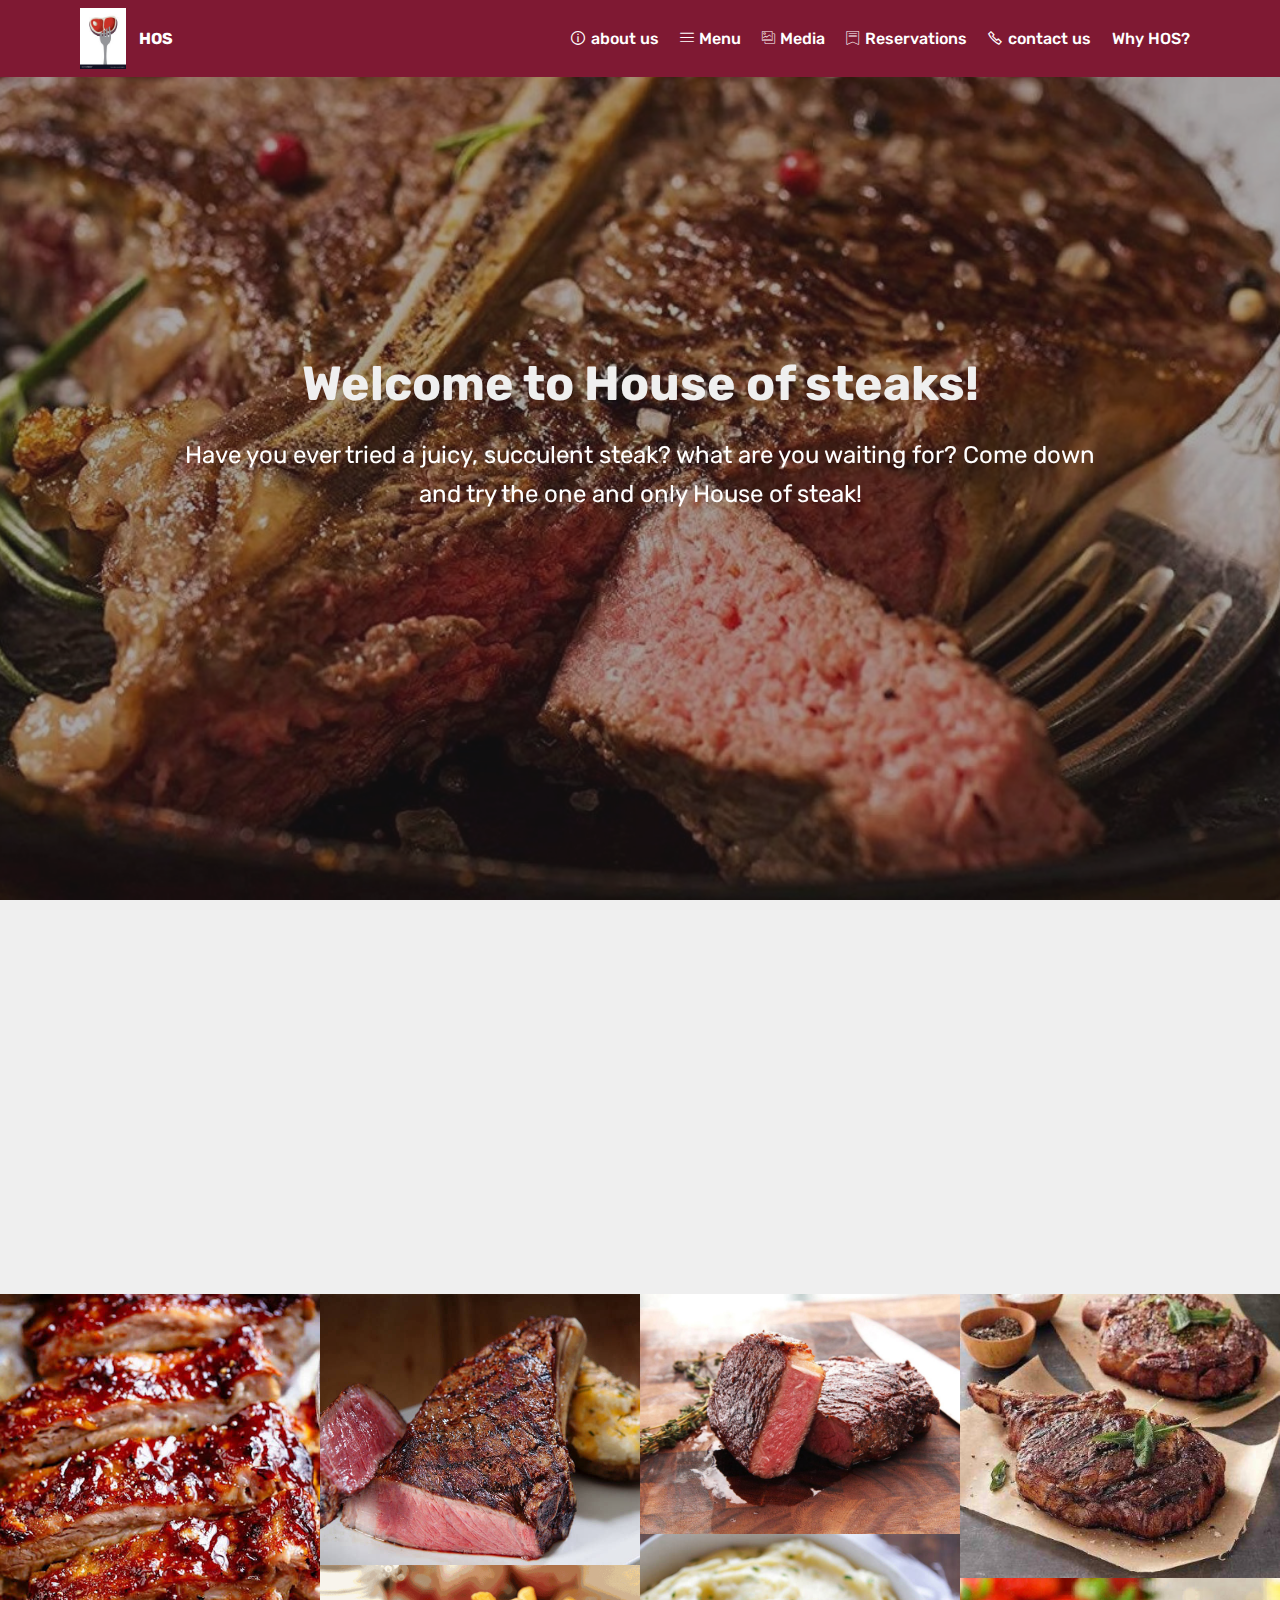
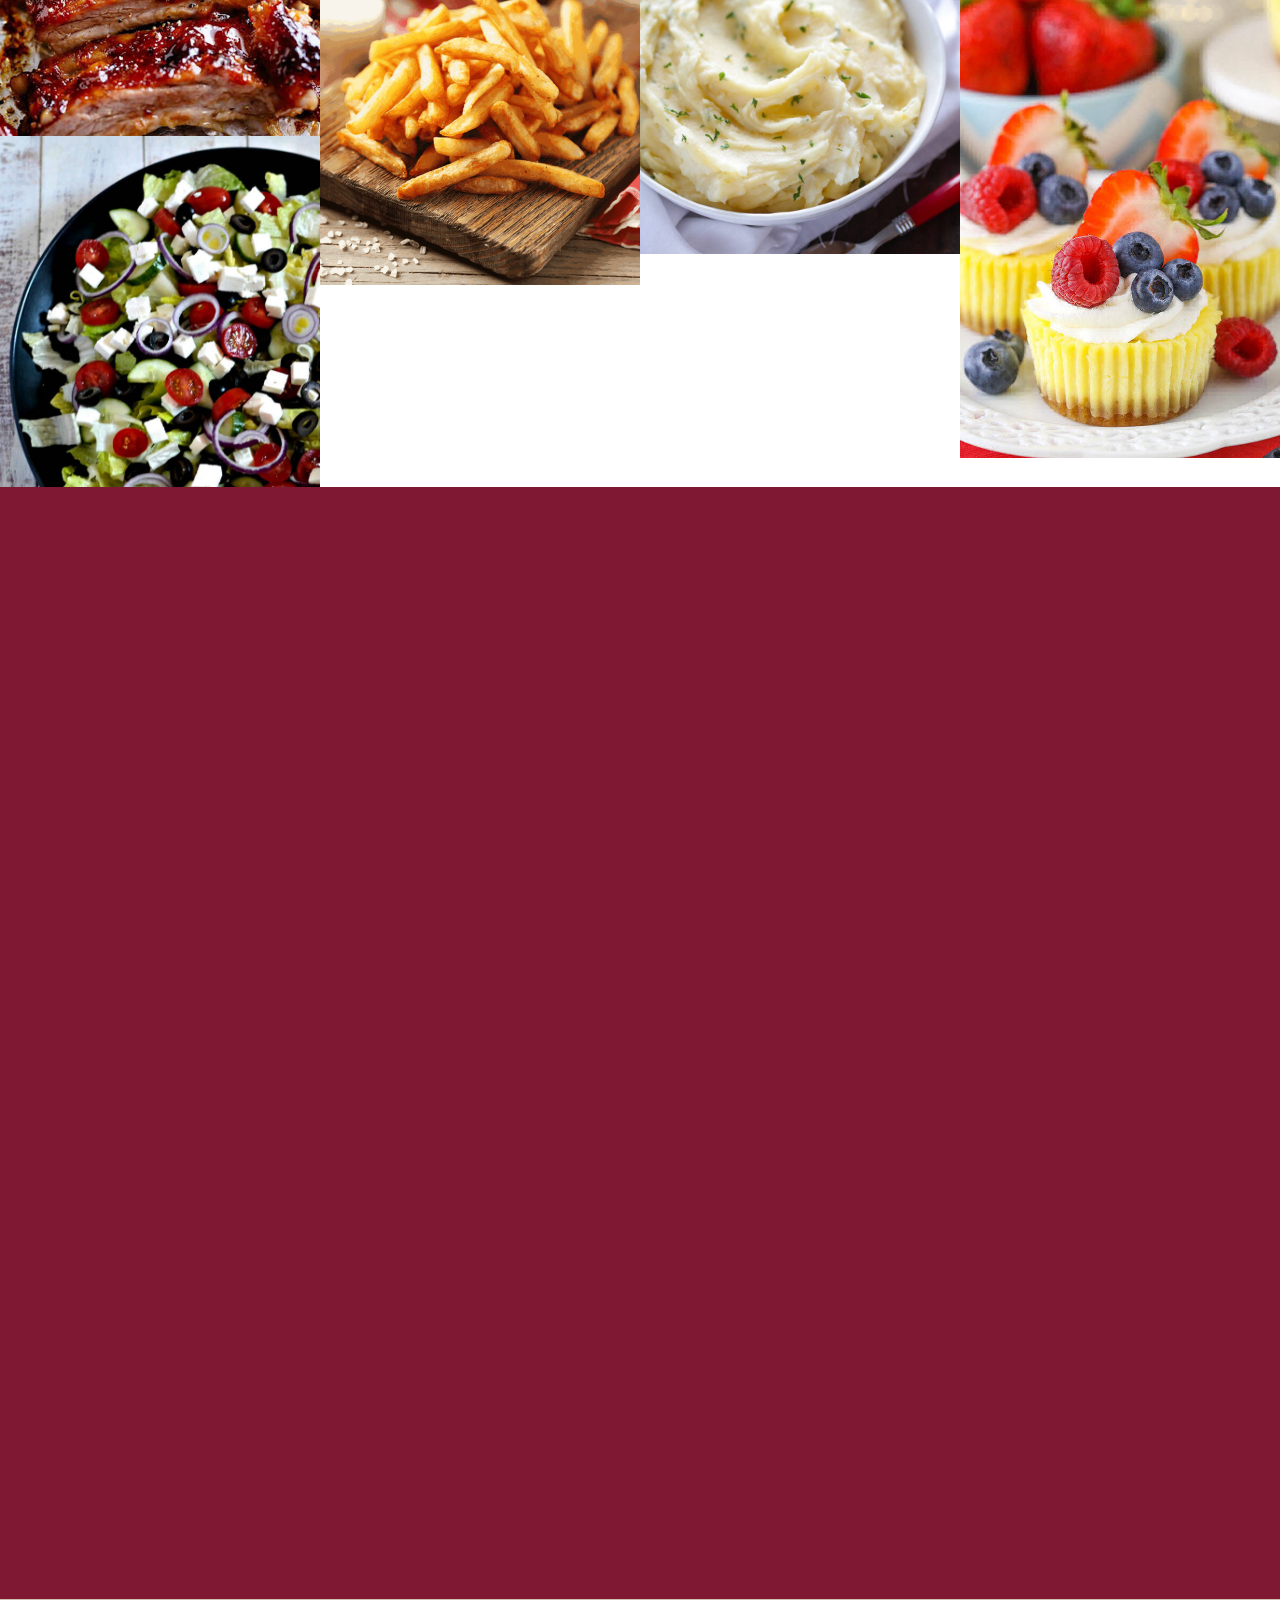
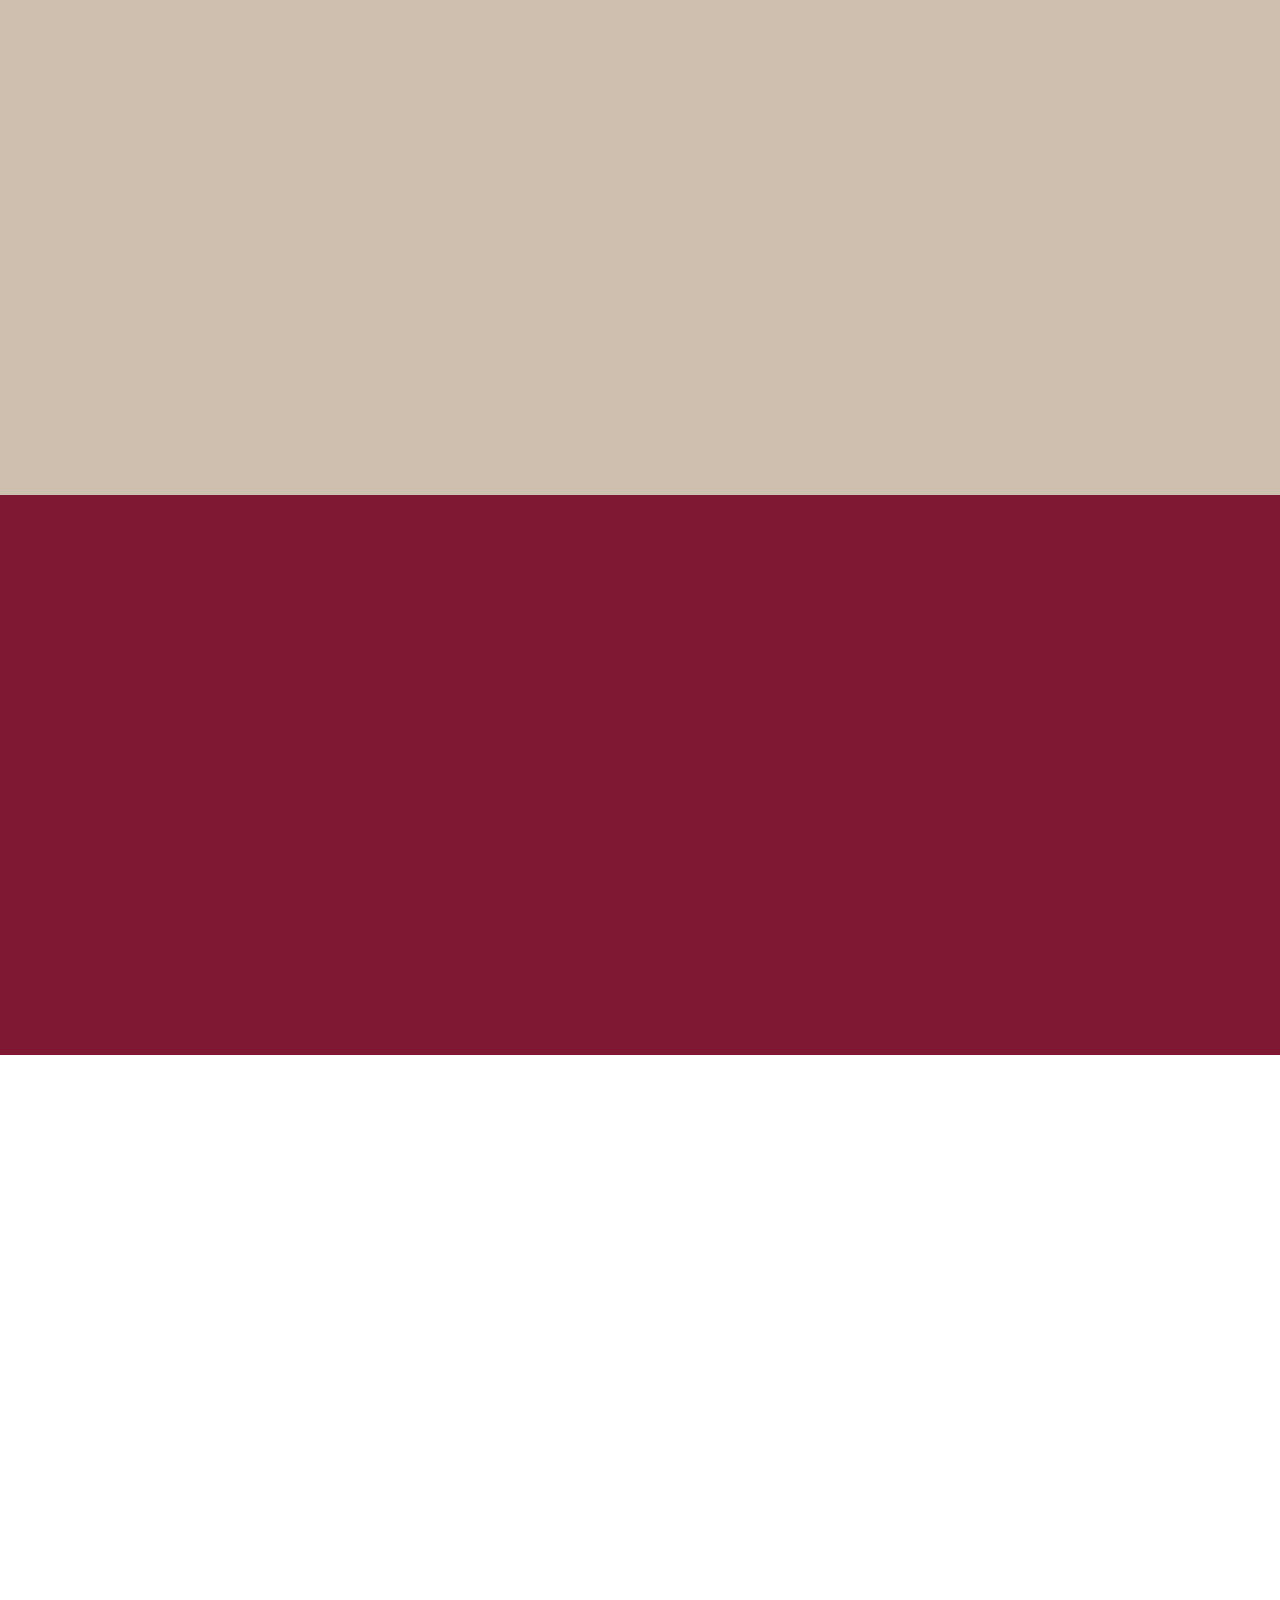
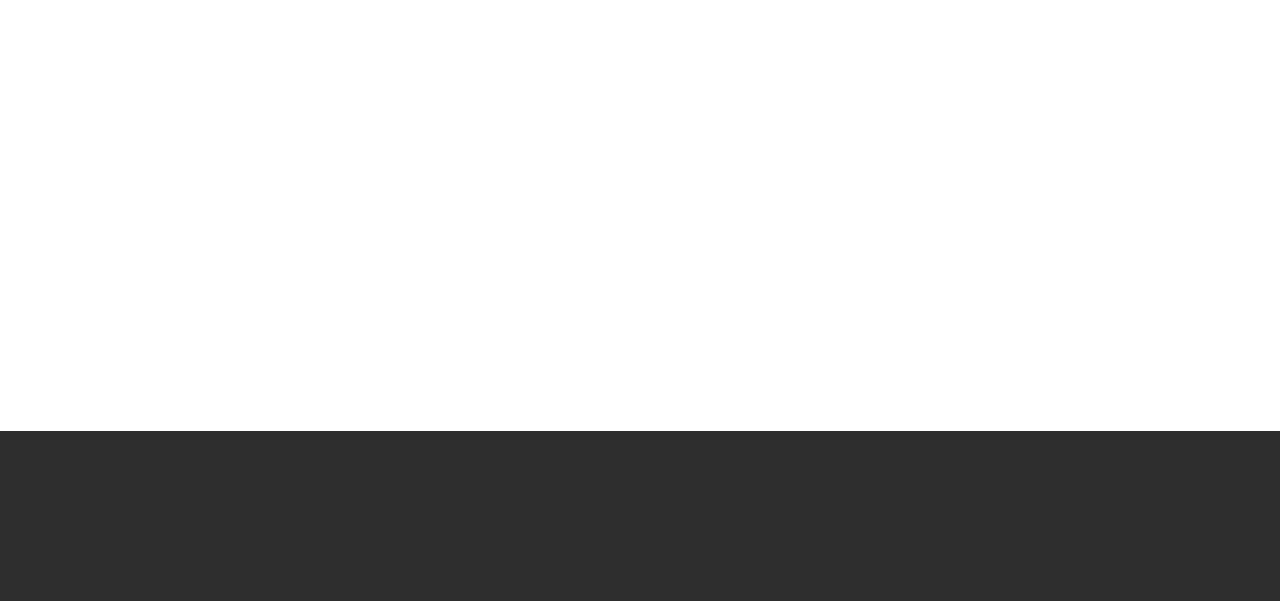
==== commit c29d9a04: "create github pages" ====
--- a/index.html
+++ b/index.html
@@ -7,9 +7,9 @@
   <meta name="generator" content="Mobirise v4.10.5, mobirise.com">
   <meta name="viewport" content="width=device-width, initial-scale=1, minimum-scale=1">
   <link rel="shortcut icon" href="assets/images/steak-of-meat-in-a-fork-vector-11748850-122x161.jpg" type="image/x-icon">
-  <meta name="description" content="">
+  <meta name="description" content="house of steaks new restourant">
   
-  <title>Home</title>
+  <title>House Of Steaks</title>
   <link rel="stylesheet" href="assets/web/assets/mobirise-icons2/mobirise2.css">
   <link rel="stylesheet" href="assets/web/assets/mobirise-icons-bold/mobirise-icons-bold.css">
   <link rel="stylesheet" href="assets/web/assets/mobirise-icons/mobirise-icons.css">
@@ -52,19 +52,19 @@
             </div>
         </div>
         <div class="collapse navbar-collapse" id="navbarSupportedContent">
-            <ul class="navbar-nav nav-dropdown" data-app-modern-menu="true"><li class="nav-item">
+            <ul class="navbar-nav nav-dropdown nav-right" data-app-modern-menu="true"><li class="nav-item">
                     <a class="nav-link link text-white display-4" href="https://mobirise.co">
                         </a>
                 </li>
-                <li class="nav-item">
-                    <a class="nav-link link text-white display-4" href="#top">Home</a>
-                </li><li class="nav-item"><a class="nav-link link text-white display-4" href="index.html#header16-b"><span class="mobi-mbri mobi-mbri-info mbr-iconfont mbr-iconfont-btn" style="font-size: 14px;"></span>about us</a></li><li class="nav-item"><a class="nav-link link text-white display-4" href="index.html#services3-c"><span class="mbrib-menu mbr-iconfont mbr-iconfont-btn" style="font-size: 14px;"></span>Menu</a></li><li class="nav-item"><a class="nav-link link text-white display-4" href="index.html#gallery3-9"><span class="mbri-photos mbr-iconfont mbr-iconfont-btn" style="font-size: 13px;"></span>Media</a></li><li class="nav-item"><a class="nav-link link text-white display-4" href="index.html#form4-h"><span class="mbri-bookmark mbr-iconfont mbr-iconfont-btn" style="font-size: 14px;"></span>Reservations</a></li><li class="nav-item"><a class="nav-link link text-white display-4" href="index.html#contacts2-g"><span class="mobi-mbri mobi-mbri-phone mbr-iconfont mbr-iconfont-btn" style="font-size: 14px;"></span>contact us</a></li></ul>
-            <div class="navbar-buttons mbr-section-btn"><a class="btn btn-sm btn-secondary-outline display-4" href="https://mobirise.co">&nbsp; &nbsp; &nbsp; &nbsp; &nbsp; &nbsp; &nbsp; &nbsp;</a></div>
+                <li class="nav-item"><a class="nav-link link text-white display-4" href="index.html#header16-b"><span class="mobi-mbri mobi-mbri-info mbr-iconfont mbr-iconfont-btn" style="font-size: 14px;"></span>about us</a></li><li class="nav-item"><a class="nav-link link text-white display-4" href="index.html#services3-c"><span class="mbrib-menu mbr-iconfont mbr-iconfont-btn" style="font-size: 14px;"></span>Menu</a></li><li class="nav-item"><a class="nav-link link text-white display-4" href="index.html#gallery3-9"><span class="mbri-photos mbr-iconfont mbr-iconfont-btn" style="font-size: 13px;"></span>Media</a></li><li class="nav-item"><a class="nav-link link text-white display-4" href="index.html#form4-h"><span class="mbri-bookmark mbr-iconfont mbr-iconfont-btn" style="font-size: 14px;"></span>Reservations</a></li><li class="nav-item"><a class="nav-link link text-white display-4" href="index.html#contacts2-g"><span class="mobi-mbri mobi-mbri-phone mbr-iconfont mbr-iconfont-btn" style="font-size: 14px;"></span>contact us</a></li><li class="nav-item">
+                    <a class="nav-link link text-white display-4" href="index.html#header1-o">Why HOS?</a>
+                </li></ul>
+            
         </div>
     </nav>
 </section>
 
-<section class="engine"><a href="https://mobirise.info/e">make your own website</a></section><section class="header6 cid-rwjmFU9Wsx mbr-fullscreen mbr-parallax-background" id="header6-1">
+<section class="engine"><a href="https://mobirise.info">Mobirise</a></section><section class="header6 cid-rwjmFU9Wsx mbr-fullscreen mbr-parallax-background" id="header6-1">
 
     
 
@@ -318,6 +318,26 @@
     </div>
 </section>
 
+<section class="header1 cid-rx2EOTmu2C" id="header1-o">
+
+    
+
+    
+
+    <div class="container">
+        <div class="row justify-content-md-center">
+            <div class="mbr-white col-md-10">
+                <h1 class="mbr-section-title align-center mbr-bold pb-3 mbr-fonts-style display-5">
+                    why choose us?</h1>
+                
+                <p class="mbr-text align-center pb-3 mbr-fonts-style display-5">-House of steak serves out daily cutted fresh steaks.<br><br>-you can now enjoy monthly Offers from house of steak when you sign up and become a club member!<br><br>-you can get points on every visit when you order 99$ or more.<br></p>
+                <div class="mbr-section-btn align-center"><a class="btn btn-md btn-secondary display-4" href="https://mobirise.co">make me a member!</a></div>
+            </div>
+        </div>
+    </div>
+
+</section>
+
 <section class="mbr-section form4 cid-rwmuWnNvCd" id="form4-h">
 
     
@@ -326,7 +346,7 @@
     <div class="container">
         <div class="row">
             <div class="col-md-6">
-                <div class="google-map"><iframe frameborder="0" style="border:0" src="https://www.google.com/maps/embed/v1/place?key=AIzaSyAEIpgj38KyLFELm2bK9Y7krBkz1K-cMq8&amp;q=place_id:ChIJn6wOs6lZwokRLKy1iqRcoKw" allowfullscreen=""></iframe></div>
+                <div class="google-map"><iframe frameborder="0" style="border:0" src="https://www.google.com/maps/embed/v1/place?key=AIzaSyCy9r70T3NYf3PhvVflTo0_zdif2_IoIYs&amp;q=place_id:ChIJn6wOs6lZwokRLKy1iqRcoKw" allowfullscreen=""></iframe></div>
             </div>
             <div class="col-md-6">
                 <h2 class="pb-3 align-left mbr-fonts-style display-2"></h2>
@@ -342,7 +362,7 @@
                 </div>
                 <div data-form-type="formoid">
                     <!---Formbuilder Form--->
-                    <form action="https://mobirise.com/" method="POST" class="mbr-form form-with-styler" data-form-title="Mobirise Form"><input type="hidden" name="email" data-form-email="true" value="fwGpXzDxWOIUc+SrTbZpbBhOyHHXMbYQBjpQIfk+PulCtL2h1QwbRyjXx0xxpLxNblN1QhviZSuX07sRH849otf4OBZuuKc+/d7leu6kkbRt9jttqNXAZ9Q2WETQyP9z">
+                    <form action="https://mobirise.com/" method="POST" class="mbr-form form-with-styler" data-form-title="Mobirise Form"><input type="hidden" name="email" data-form-email="true" value="UmsLquyC0T+dKtNla8mSfZCb5AC15HXpLO2UwGpjnag2iqlyuF8uT5LNuajUuGSf0+9/U72320Ezz66caWgvNSucny6L/80dCjMVYM1RjzkiEWnd0R8PpSVrtHOWxzuz">
                         <div class="row">
                             <div hidden="hidden" data-form-alert="" class="alert alert-success col-12">Thanks for your time, we will call you as soon as we can!</div>
                             <div hidden="hidden" data-form-alert-danger="" class="alert alert-danger col-12">
--- a/assets/mobirise/css/mbr-additional.css
+++ b/assets/mobirise/css/mbr-additional.css
@@ -1648,6 +1648,10 @@
 .cid-rwjnhs7QAk .collapsed .navbar-collapse.show .navbar-nav .nav-item {
   clear: both;
 }
+.cid-rwjnhs7QAk .collapsed .navbar-collapse.collapsing .navbar-nav .nav-item:last-child,
+.cid-rwjnhs7QAk .collapsed .navbar-collapse.show .navbar-nav .nav-item:last-child {
+  margin-bottom: 1rem;
+}
 .cid-rwjnhs7QAk .collapsed .navbar-collapse.collapsing .navbar-buttons,
 .cid-rwjnhs7QAk .collapsed .navbar-collapse.show .navbar-buttons {
   text-align: center;
@@ -1749,6 +1753,10 @@
   .cid-rwjnhs7QAk .navbar-collapse.show .navbar-nav .nav-item {
     clear: both;
   }
+  .cid-rwjnhs7QAk .navbar-collapse.collapsing .navbar-nav .nav-item:last-child,
+  .cid-rwjnhs7QAk .navbar-collapse.show .navbar-nav .nav-item:last-child {
+    margin-bottom: 1rem;
+  }
   .cid-rwjnhs7QAk .navbar-collapse.collapsing .navbar-buttons,
   .cid-rwjnhs7QAk .navbar-collapse.show .navbar-buttons {
     text-align: center;
@@ -2013,6 +2021,11 @@
   text-decoration: line-through;
   color: #767676;
 }
+.cid-rx2EOTmu2C {
+  padding-top: 90px;
+  padding-bottom: 90px;
+  background-color: #7f1933;
+}
 .cid-rwmuWnNvCd {
   padding-top: 90px;
   padding-bottom: 90px;
@@ -2410,6 +2423,10 @@
 .cid-rwjnhs7QAk .collapsed .navbar-collapse.collapsing .navbar-nav .nav-item,
 .cid-rwjnhs7QAk .collapsed .navbar-collapse.show .navbar-nav .nav-item {
   clear: both;
+}
+.cid-rwjnhs7QAk .collapsed .navbar-collapse.collapsing .navbar-nav .nav-item:last-child,
+.cid-rwjnhs7QAk .collapsed .navbar-collapse.show .navbar-nav .nav-item:last-child {
+  margin-bottom: 1rem;
 }
 .cid-rwjnhs7QAk .collapsed .navbar-collapse.collapsing .navbar-buttons,
 .cid-rwjnhs7QAk .collapsed .navbar-collapse.show .navbar-buttons {
@@ -2512,6 +2529,10 @@
   .cid-rwjnhs7QAk .navbar-collapse.show .navbar-nav .nav-item {
     clear: both;
   }
+  .cid-rwjnhs7QAk .navbar-collapse.collapsing .navbar-nav .nav-item:last-child,
+  .cid-rwjnhs7QAk .navbar-collapse.show .navbar-nav .nav-item:last-child {
+    margin-bottom: 1rem;
+  }
   .cid-rwjnhs7QAk .navbar-collapse.collapsing .navbar-buttons,
   .cid-rwjnhs7QAk .navbar-collapse.show .navbar-buttons {
     text-align: center;
@@ -2836,3 +2857,671 @@
   transition: 0.2s background ease-in-out;
   background: linear-gradient(to left, #554346, #45505b) !important;
 }
+.cid-rwmLqkuw4V .navbar {
+  padding: .5rem 0;
+  background: #7f1933;
+  transition: none;
+  min-height: 77px;
+}
+.cid-rwmLqkuw4V .navbar-dropdown.bg-color.transparent.opened {
+  background: #7f1933;
+}
+.cid-rwmLqkuw4V a {
+  font-style: normal;
+}
+.cid-rwmLqkuw4V .nav-item span {
+  padding-right: 0.4em;
+  line-height: 0.5em;
+  vertical-align: text-bottom;
+  position: relative;
+  text-decoration: none;
+}
+.cid-rwmLqkuw4V .nav-item a {
+  display: -webkit-flex;
+  align-items: center;
+  justify-content: center;
+  padding: 0.7rem 0 !important;
+  margin: 0rem .65rem !important;
+  -webkit-align-items: center;
+  -webkit-justify-content: center;
+}
+.cid-rwmLqkuw4V .nav-item:focus,
+.cid-rwmLqkuw4V .nav-link:focus {
+  outline: none;
+}
+.cid-rwmLqkuw4V .btn {
+  padding: 0.4rem 1.5rem;
+  display: -webkit-inline-flex;
+  align-items: center;
+  -webkit-align-items: center;
+}
+.cid-rwmLqkuw4V .btn .mbr-iconfont {
+  font-size: 1.6rem;
+}
+.cid-rwmLqkuw4V .menu-logo {
+  margin-right: auto;
+}
+.cid-rwmLqkuw4V .menu-logo .navbar-brand {
+  display: flex;
+  margin-left: 5rem;
+  padding: 0;
+  transition: padding .2s;
+  min-height: 3.8rem;
+  -webkit-align-items: center;
+  align-items: center;
+}
+.cid-rwmLqkuw4V .menu-logo .navbar-brand .navbar-caption-wrap {
+  display: flex;
+  -webkit-align-items: center;
+  align-items: center;
+  word-break: break-word;
+  min-width: 7rem;
+  margin: .3rem 0;
+}
+.cid-rwmLqkuw4V .menu-logo .navbar-brand .navbar-caption-wrap .navbar-caption {
+  line-height: 1.2rem !important;
+  padding-right: 2rem;
+}
+.cid-rwmLqkuw4V .menu-logo .navbar-brand .navbar-logo {
+  font-size: 4rem;
+  transition: font-size 0.25s;
+}
+.cid-rwmLqkuw4V .menu-logo .navbar-brand .navbar-logo img {
+  display: flex;
+}
+.cid-rwmLqkuw4V .menu-logo .navbar-brand .navbar-logo .mbr-iconfont {
+  transition: font-size 0.25s;
+}
+.cid-rwmLqkuw4V .menu-logo .navbar-brand .navbar-logo a {
+  display: inline-flex;
+}
+.cid-rwmLqkuw4V .navbar-toggleable-sm .navbar-collapse {
+  justify-content: flex-end;
+  -webkit-justify-content: flex-end;
+  padding-right: 5rem;
+  width: auto;
+}
+.cid-rwmLqkuw4V .navbar-toggleable-sm .navbar-collapse .navbar-nav {
+  flex-wrap: wrap;
+  -webkit-flex-wrap: wrap;
+  padding-left: 0;
+}
+.cid-rwmLqkuw4V .navbar-toggleable-sm .navbar-collapse .navbar-nav .nav-item {
+  -webkit-align-self: center;
+  align-self: center;
+}
+.cid-rwmLqkuw4V .navbar-toggleable-sm .navbar-collapse .navbar-buttons {
+  padding-left: 0;
+  padding-bottom: 0;
+}
+.cid-rwmLqkuw4V .dropdown .dropdown-menu {
+  background: #7f1933;
+  display: none;
+  position: absolute;
+  min-width: 5rem;
+  padding-top: 1.4rem;
+  padding-bottom: 1.4rem;
+  text-align: left;
+}
+.cid-rwmLqkuw4V .dropdown .dropdown-menu .dropdown-item {
+  width: auto;
+  padding: 0.235em 1.5385em 0.235em 1.5385em !important;
+}
+.cid-rwmLqkuw4V .dropdown .dropdown-menu .dropdown-item::after {
+  right: 0.5rem;
+}
+.cid-rwmLqkuw4V .dropdown .dropdown-menu .dropdown-submenu {
+  margin: 0;
+}
+.cid-rwmLqkuw4V .dropdown.open > .dropdown-menu {
+  display: block;
+}
+.cid-rwmLqkuw4V .navbar-toggleable-sm.opened:after {
+  position: absolute;
+  width: 100vw;
+  height: 100vh;
+  content: '';
+  background-color: rgba(0, 0, 0, 0.1);
+  left: 0;
+  bottom: 0;
+  transform: translateY(100%);
+  -webkit-transform: translateY(100%);
+  z-index: 1000;
+}
+.cid-rwmLqkuw4V .navbar.navbar-short {
+  min-height: 60px;
+  transition: all .2s;
+}
+.cid-rwmLqkuw4V .navbar.navbar-short .navbar-toggler-right {
+  top: 20px;
+}
+.cid-rwmLqkuw4V .navbar.navbar-short .navbar-logo a {
+  font-size: 2.5rem !important;
+  line-height: 2.5rem;
+  transition: font-size 0.25s;
+}
+.cid-rwmLqkuw4V .navbar.navbar-short .navbar-logo a .mbr-iconfont {
+  font-size: 2.5rem !important;
+}
+.cid-rwmLqkuw4V .navbar.navbar-short .navbar-logo a img {
+  height: 3rem !important;
+}
+.cid-rwmLqkuw4V .navbar.navbar-short .navbar-brand {
+  min-height: 3rem;
+}
+.cid-rwmLqkuw4V button.navbar-toggler {
+  width: 31px;
+  height: 18px;
+  cursor: pointer;
+  transition: all .2s;
+  top: 1.5rem;
+  right: 1rem;
+}
+.cid-rwmLqkuw4V button.navbar-toggler:focus {
+  outline: none;
+}
+.cid-rwmLqkuw4V button.navbar-toggler .hamburger span {
+  position: absolute;
+  right: 0;
+  width: 30px;
+  height: 2px;
+  border-right: 5px;
+  background-color: #ffffff;
+}
+.cid-rwmLqkuw4V button.navbar-toggler .hamburger span:nth-child(1) {
+  top: 0;
+  transition: all .2s;
+}
+.cid-rwmLqkuw4V button.navbar-toggler .hamburger span:nth-child(2) {
+  top: 8px;
+  transition: all .15s;
+}
+.cid-rwmLqkuw4V button.navbar-toggler .hamburger span:nth-child(3) {
+  top: 8px;
+  transition: all .15s;
+}
+.cid-rwmLqkuw4V button.navbar-toggler .hamburger span:nth-child(4) {
+  top: 16px;
+  transition: all .2s;
+}
+.cid-rwmLqkuw4V nav.opened .hamburger span:nth-child(1) {
+  top: 8px;
+  width: 0;
+  opacity: 0;
+  right: 50%;
+  transition: all .2s;
+}
+.cid-rwmLqkuw4V nav.opened .hamburger span:nth-child(2) {
+  -webkit-transform: rotate(45deg);
+  transform: rotate(45deg);
+  transition: all .25s;
+}
+.cid-rwmLqkuw4V nav.opened .hamburger span:nth-child(3) {
+  -webkit-transform: rotate(-45deg);
+  transform: rotate(-45deg);
+  transition: all .25s;
+}
+.cid-rwmLqkuw4V nav.opened .hamburger span:nth-child(4) {
+  top: 8px;
+  width: 0;
+  opacity: 0;
+  right: 50%;
+  transition: all .2s;
+}
+.cid-rwmLqkuw4V .collapsed.navbar-expand {
+  flex-direction: column;
+  -webkit-flex-direction: column;
+}
+.cid-rwmLqkuw4V .collapsed .btn {
+  display: -webkit-flex;
+}
+.cid-rwmLqkuw4V .collapsed .navbar-collapse {
+  display: none !important;
+  padding-right: 0 !important;
+}
+.cid-rwmLqkuw4V .collapsed .navbar-collapse.collapsing,
+.cid-rwmLqkuw4V .collapsed .navbar-collapse.show {
+  display: block !important;
+}
+.cid-rwmLqkuw4V .collapsed .navbar-collapse.collapsing .navbar-nav,
+.cid-rwmLqkuw4V .collapsed .navbar-collapse.show .navbar-nav {
+  display: block;
+  text-align: center;
+}
+.cid-rwmLqkuw4V .collapsed .navbar-collapse.collapsing .navbar-nav .nav-item,
+.cid-rwmLqkuw4V .collapsed .navbar-collapse.show .navbar-nav .nav-item {
+  clear: both;
+}
+.cid-rwmLqkuw4V .collapsed .navbar-collapse.collapsing .navbar-nav .nav-item:last-child,
+.cid-rwmLqkuw4V .collapsed .navbar-collapse.show .navbar-nav .nav-item:last-child {
+  margin-bottom: 1rem;
+}
+.cid-rwmLqkuw4V .collapsed .navbar-collapse.collapsing .navbar-buttons,
+.cid-rwmLqkuw4V .collapsed .navbar-collapse.show .navbar-buttons {
+  text-align: center;
+}
+.cid-rwmLqkuw4V .collapsed .navbar-collapse.collapsing .navbar-buttons:last-child,
+.cid-rwmLqkuw4V .collapsed .navbar-collapse.show .navbar-buttons:last-child {
+  margin-bottom: 1rem;
+}
+@media (min-width: 992px) {
+  .cid-rwmLqkuw4V .collapsed:not(.navbar-short) .navbar-collapse {
+    max-height: calc(98.5vh - 3.8rem);
+  }
+}
+.cid-rwmLqkuw4V .collapsed button.navbar-toggler {
+  display: block;
+}
+.cid-rwmLqkuw4V .collapsed .navbar-brand {
+  margin-left: 1rem !important;
+}
+.cid-rwmLqkuw4V .collapsed .navbar-toggleable-sm {
+  flex-direction: column;
+  -webkit-flex-direction: column;
+}
+.cid-rwmLqkuw4V .collapsed .dropdown .dropdown-menu {
+  width: 100%;
+  text-align: center;
+  position: relative;
+  opacity: 0;
+  overflow: hidden;
+  display: block;
+  height: 0;
+  visibility: hidden;
+  padding: 0;
+  transition-duration: .5s;
+  transition-property: opacity,padding,height;
+}
+.cid-rwmLqkuw4V .collapsed .dropdown.open > .dropdown-menu {
+  position: relative;
+  opacity: 1;
+  height: auto;
+  padding: 1.4rem 0;
+  visibility: visible;
+}
+.cid-rwmLqkuw4V .collapsed .dropdown .dropdown-submenu {
+  left: 0;
+  text-align: center;
+  width: 100%;
+}
+.cid-rwmLqkuw4V .collapsed .dropdown .dropdown-toggle[data-toggle="dropdown-submenu"]::after {
+  margin-top: 0;
+  position: inherit;
+  right: 0;
+  top: 50%;
+  display: inline-block;
+  width: 0;
+  height: 0;
+  margin-left: .3em;
+  vertical-align: middle;
+  content: "";
+  border-top: .30em solid;
+  border-right: .30em solid transparent;
+  border-left: .30em solid transparent;
+}
+@media (max-width: 991px) {
+  .cid-rwmLqkuw4V .navbar-expand {
+    flex-direction: column;
+    -webkit-flex-direction: column;
+  }
+  .cid-rwmLqkuw4V img {
+    height: 3.8rem !important;
+  }
+  .cid-rwmLqkuw4V .btn {
+    display: -webkit-flex;
+  }
+  .cid-rwmLqkuw4V button.navbar-toggler {
+    display: block;
+  }
+  .cid-rwmLqkuw4V .navbar-brand {
+    margin-left: 1rem !important;
+  }
+  .cid-rwmLqkuw4V .navbar-toggleable-sm {
+    flex-direction: column;
+    -webkit-flex-direction: column;
+  }
+  .cid-rwmLqkuw4V .navbar-collapse {
+    display: none !important;
+    padding-right: 0 !important;
+  }
+  .cid-rwmLqkuw4V .navbar-collapse.collapsing,
+  .cid-rwmLqkuw4V .navbar-collapse.show {
+    display: block !important;
+  }
+  .cid-rwmLqkuw4V .navbar-collapse.collapsing .navbar-nav,
+  .cid-rwmLqkuw4V .navbar-collapse.show .navbar-nav {
+    display: block;
+    text-align: center;
+  }
+  .cid-rwmLqkuw4V .navbar-collapse.collapsing .navbar-nav .nav-item,
+  .cid-rwmLqkuw4V .navbar-collapse.show .navbar-nav .nav-item {
+    clear: both;
+  }
+  .cid-rwmLqkuw4V .navbar-collapse.collapsing .navbar-nav .nav-item:last-child,
+  .cid-rwmLqkuw4V .navbar-collapse.show .navbar-nav .nav-item:last-child {
+    margin-bottom: 1rem;
+  }
+  .cid-rwmLqkuw4V .navbar-collapse.collapsing .navbar-buttons,
+  .cid-rwmLqkuw4V .navbar-collapse.show .navbar-buttons {
+    text-align: center;
+  }
+  .cid-rwmLqkuw4V .navbar-collapse.collapsing .navbar-buttons:last-child,
+  .cid-rwmLqkuw4V .navbar-collapse.show .navbar-buttons:last-child {
+    margin-bottom: 1rem;
+  }
+  .cid-rwmLqkuw4V .dropdown .dropdown-menu {
+    width: 100%;
+    text-align: center;
+    position: relative;
+    opacity: 0;
+    overflow: hidden;
+    display: block;
+    height: 0;
+    visibility: hidden;
+    padding: 0;
+    transition-duration: .5s;
+    transition-property: opacity,padding,height;
+  }
+  .cid-rwmLqkuw4V .dropdown.open > .dropdown-menu {
+    position: relative;
+    opacity: 1;
+    height: auto;
+    padding: 1.4rem 0;
+    visibility: visible;
+  }
+  .cid-rwmLqkuw4V .dropdown .dropdown-submenu {
+    left: 0;
+    text-align: center;
+    width: 100%;
+  }
+  .cid-rwmLqkuw4V .dropdown .dropdown-toggle[data-toggle="dropdown-submenu"]::after {
+    margin-top: 0;
+    position: inherit;
+    right: 0;
+    top: 50%;
+    display: inline-block;
+    width: 0;
+    height: 0;
+    margin-left: .3em;
+    vertical-align: middle;
+    content: "";
+    border-top: .30em solid;
+    border-right: .30em solid transparent;
+    border-left: .30em solid transparent;
+  }
+}
+@media (min-width: 767px) {
+  .cid-rwmLqkuw4V .menu-logo {
+    flex-shrink: 0;
+    -webkit-flex-shrink: 0;
+  }
+}
+.cid-rwmLqkuw4V .navbar-collapse {
+  flex-basis: auto;
+  -webkit-flex-basis: auto;
+}
+.cid-rwmLqkuw4V .nav-link:hover,
+.cid-rwmLqkuw4V .dropdown-item:hover {
+  color: #c1c1c1 !important;
+}
+.cid-rwmLqnPbML {
+  padding-top: 45px;
+  padding-bottom: 90px;
+  background-image: url("../../../assets/images/background5.jpg");
+}
+.cid-rwmLqnPbML .mbr-icofont {
+  font-size: 48px;
+  color: #353535;
+}
+.cid-rwmLqnPbML .form-group {
+  padding: 0.5rem;
+}
+.cid-rwmLqnPbML .show-modal span {
+  cursor: pointer;
+  background-color: #7f1933;
+  border-radius: 50%;
+  width: 6rem;
+  height: 6rem;
+  position: relative;
+  display: inline-block;
+  transition: all 0.25s;
+}
+.cid-rwmLqnPbML .show-modal span:before {
+  position: absolute;
+  left: 50%;
+  top: 50%;
+  -webkit-transform: translateX(-50%) translateY(-50%);
+  transform: translateX(-50%) translateY(-50%);
+}
+.cid-rwmLqnPbML .mbr-figure {
+  width: 100px;
+  height: 100px;
+  margin-bottom: 10px;
+  margin: auto;
+  transition: transform 1s;
+  cursor: pointer;
+}
+.cid-rwmLqnPbML .mbr-figure a {
+  width: 100px;
+  height: 100px;
+  line-height: 100px;
+  font-size: 100px;
+}
+.cid-rwmLqnPbML .mbr-figure a:before {
+  width: 100px;
+  height: 100px;
+}
+.cid-rwmLqnPbML .mbr-figure:hover {
+  transform: scale(1.15);
+  transition: transform 1s;
+  -webkit-transform: scale(1.15);
+}
+.cid-rwmLqnPbML .mbri-play:before {
+  left: 55% !important;
+}
+.cid-rwmLqnPbML .form-control {
+  text-align: center;
+}
+.cid-rwmLqnPbML h3 {
+  color: #ffffff;
+  text-align: center;
+  font-weight: 300;
+}
+.cid-rwmLqnPbML .modalWindow {
+  position: fixed;
+  z-index: 5000;
+  display: none;
+  left: 0;
+  top: 0;
+  background-color: rgba(61, 61, 61, 0.65);
+  width: 100%;
+  height: 100%;
+}
+.cid-rwmLqnPbML .modalWindow .modalWindow-container {
+  display: table-cell;
+  vertical-align: middle;
+  text-align: -o-center;
+}
+.cid-rwmLqnPbML .modalWindow .modalWindow-container .modalWindow-video-container {
+  display: inline-block;
+  width: 100%;
+}
+.cid-rwmLqnPbML .modalWindow .modalWindow-container .modalWindow-video-container .modalWindow-video {
+  margin: auto;
+}
+.cid-rwmLqnPbML a.close {
+  position: absolute;
+  right: 4vw;
+  top: 4vh;
+  color: #ffffff;
+  z-index: 5000000;
+  font-size: 37px;
+  background: #000;
+  padding: 20px;
+  border-radius: 50%;
+}
+.cid-rwmLqnPbML a.close:hover {
+  color: #ffffff;
+}
+@media (max-width: 500px) {
+  .cid-rwmLqnPbML .modalWindow-video {
+    width: 80%;
+    height: 200px;
+    position: relative;
+  }
+}
+@media (min-width: 500px) and (max-width: 768px) {
+  .cid-rwmLqnPbML .modalWindow-video {
+    width: 90%;
+    height: 340px;
+    position: relative;
+  }
+}
+@media (min-width: 768px) and (max-width: 850px) {
+  .cid-rwmLqnPbML .modalWindow-video {
+    width: 700px;
+    height: 395px;
+    position: relative;
+  }
+}
+@media (min-width: 850px) and (max-width: 1300px) {
+  .cid-rwmLqnPbML .modalWindow-video {
+    width: 800px;
+    height: 452px;
+    position: relative;
+  }
+}
+@media (min-width: 1300px) {
+  .cid-rwmLqnPbML .modalWindow-video {
+    width: 1200px;
+    height: 675px;
+    position: relative;
+  }
+}
+.cid-rwmLqnPbML .mbr-section-subtitle {
+  color: #465052;
+}
+.cid-rwmLqtXaPC {
+  padding-top: 0px;
+  padding-bottom: 0px;
+  background-color: #ffffff;
+}
+.cid-rwmLqtXaPC .mbr-slider .carousel-control {
+  background: #1b1b1b;
+}
+.cid-rwmLqtXaPC .mbr-slider .carousel-control-prev {
+  left: 0;
+  margin-left: 2.5rem;
+}
+.cid-rwmLqtXaPC .mbr-slider .carousel-control-next {
+  right: 0;
+  margin-right: 2.5rem;
+}
+.cid-rwmLqtXaPC .mbr-slider .modal-body .close {
+  background: #1b1b1b;
+}
+.cid-rwmLqtXaPC .mbr-gallery-item > div::before {
+  content: '';
+  position: absolute;
+  left: 0;
+  top: 0;
+  width: 100%;
+  height: 100%;
+  background: #554346;
+  opacity: 0;
+  -webkit-transition: 0.2s opacity ease-in-out;
+  transition: 0.2s opacity ease-in-out;
+  background: linear-gradient(to left, #554346, #45505b) !important;
+}
+.cid-rwmLqtXaPC .mbr-gallery-item > div:hover .mbr-gallery-title::before {
+  background: transparent !important;
+}
+.cid-rwmLqtXaPC .mbr-gallery-item > div:hover:before {
+  opacity: 0.7 !important;
+}
+.cid-rwmLqtXaPC .mbr-gallery-title {
+  font-size: .9em;
+  position: absolute;
+  display: block;
+  width: 100%;
+  bottom: 0;
+  padding: 1rem;
+  color: #fff;
+  z-index: 2;
+}
+.cid-rwmLqtXaPC .mbr-gallery-title:before {
+  content: " ";
+  width: 100%;
+  height: 100%;
+  top: 0;
+  left: 0;
+  z-index: -1;
+  position: absolute;
+  background: #554346 !important;
+  opacity: 0.7;
+  -webkit-transition: 0.2s background ease-in-out;
+  transition: 0.2s background ease-in-out;
+  background: linear-gradient(to left, #554346, #45505b) !important;
+}
+.cid-rwmLqxWGQu {
+  padding-top: 0px;
+  padding-bottom: 0px;
+  background-color: #ffffff;
+}
+.cid-rwmLqxWGQu .mbr-slider .carousel-control {
+  background: #1b1b1b;
+}
+.cid-rwmLqxWGQu .mbr-slider .carousel-control-prev {
+  left: 0;
+  margin-left: 2.5rem;
+}
+.cid-rwmLqxWGQu .mbr-slider .carousel-control-next {
+  right: 0;
+  margin-right: 2.5rem;
+}
+.cid-rwmLqxWGQu .mbr-slider .modal-body .close {
+  background: #1b1b1b;
+}
+.cid-rwmLqxWGQu .mbr-gallery-item > div::before {
+  content: '';
+  position: absolute;
+  left: 0;
+  top: 0;
+  width: 100%;
+  height: 100%;
+  background: #554346;
+  opacity: 0;
+  -webkit-transition: 0.2s opacity ease-in-out;
+  transition: 0.2s opacity ease-in-out;
+  background: linear-gradient(to left, #554346, #45505b) !important;
+}
+.cid-rwmLqxWGQu .mbr-gallery-item > div:hover .mbr-gallery-title::before {
+  background: transparent !important;
+}
+.cid-rwmLqxWGQu .mbr-gallery-item > div:hover:before {
+  opacity: 0.7 !important;
+}
+.cid-rwmLqxWGQu .mbr-gallery-title {
+  font-size: .9em;
+  position: absolute;
+  display: block;
+  width: 100%;
+  bottom: 0;
+  padding: 1rem;
+  color: #fff;
+  z-index: 2;
+}
+.cid-rwmLqxWGQu .mbr-gallery-title:before {
+  content: " ";
+  width: 100%;
+  height: 100%;
+  top: 0;
+  left: 0;
+  z-index: -1;
+  position: absolute;
+  background: #554346 !important;
+  opacity: 0.7;
+  -webkit-transition: 0.2s background ease-in-out;
+  transition: 0.2s background ease-in-out;
+  background: linear-gradient(to left, #554346, #45505b) !important;
+}
